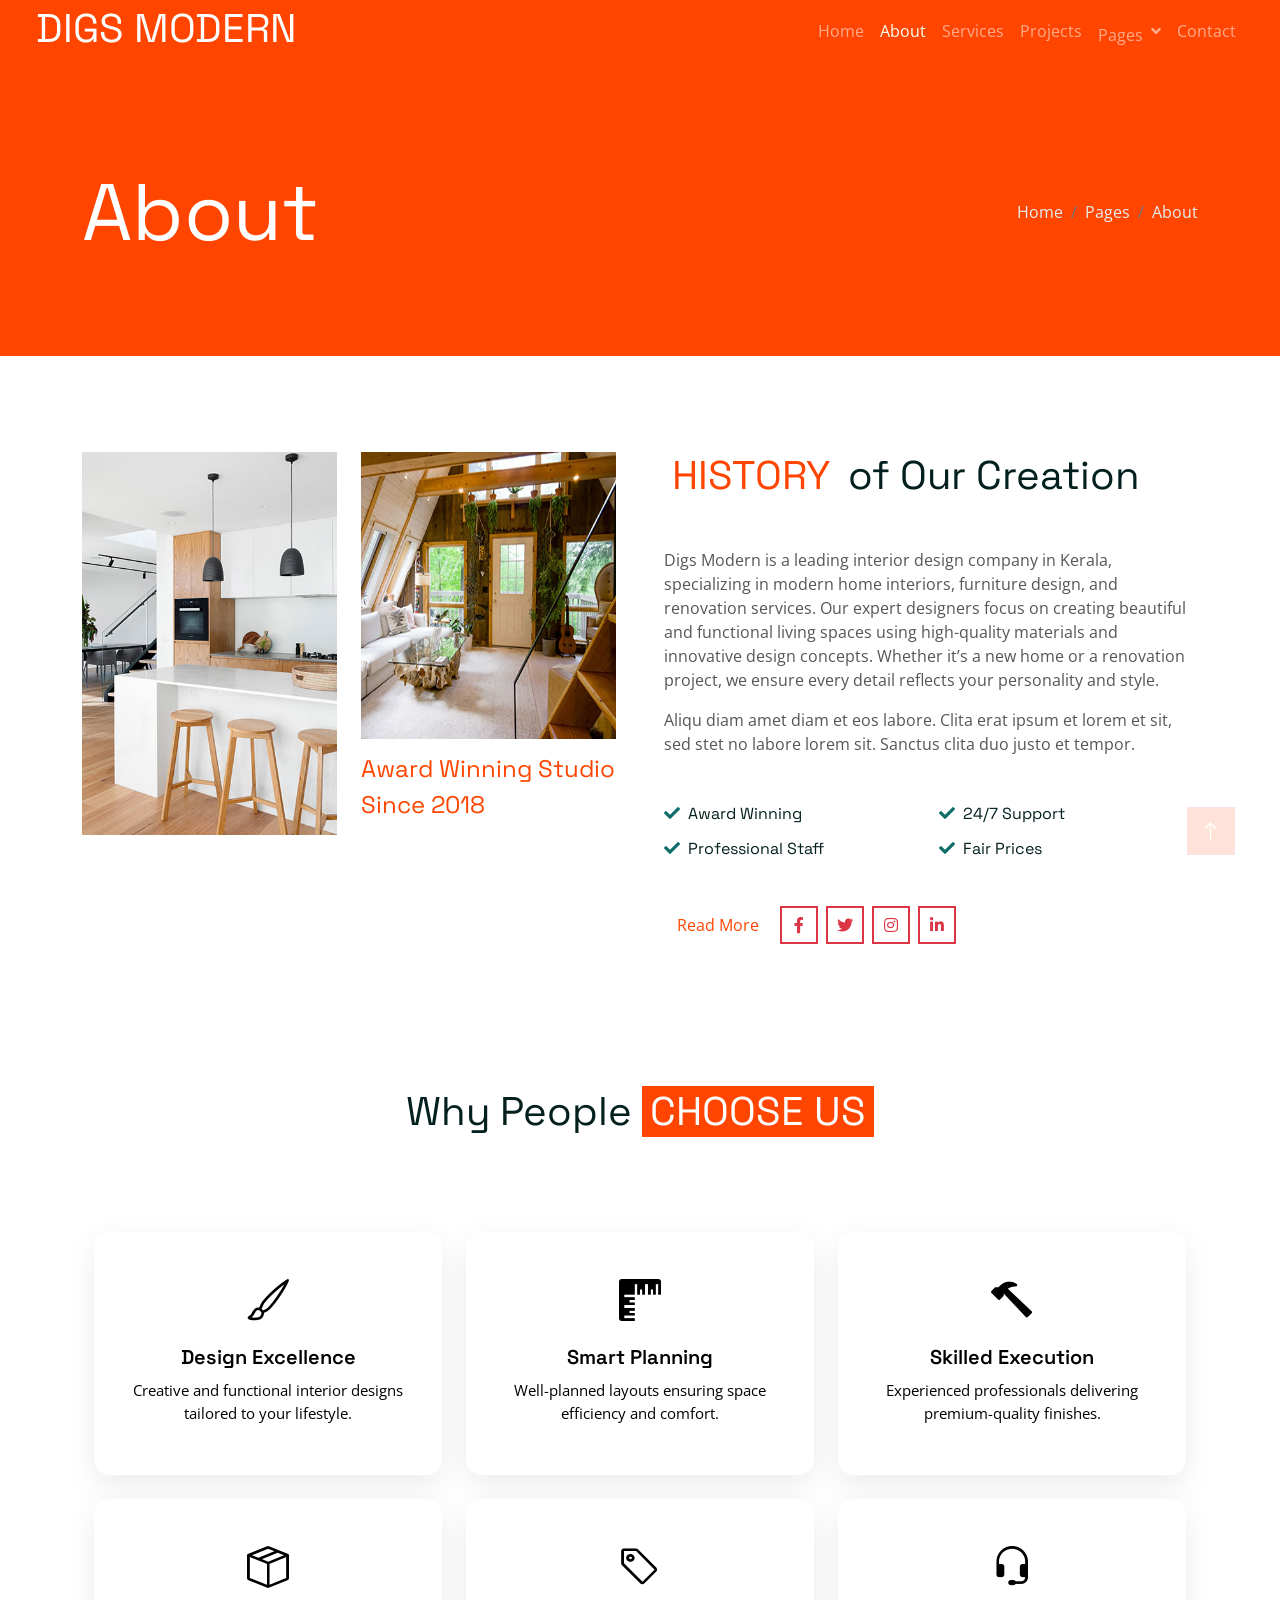
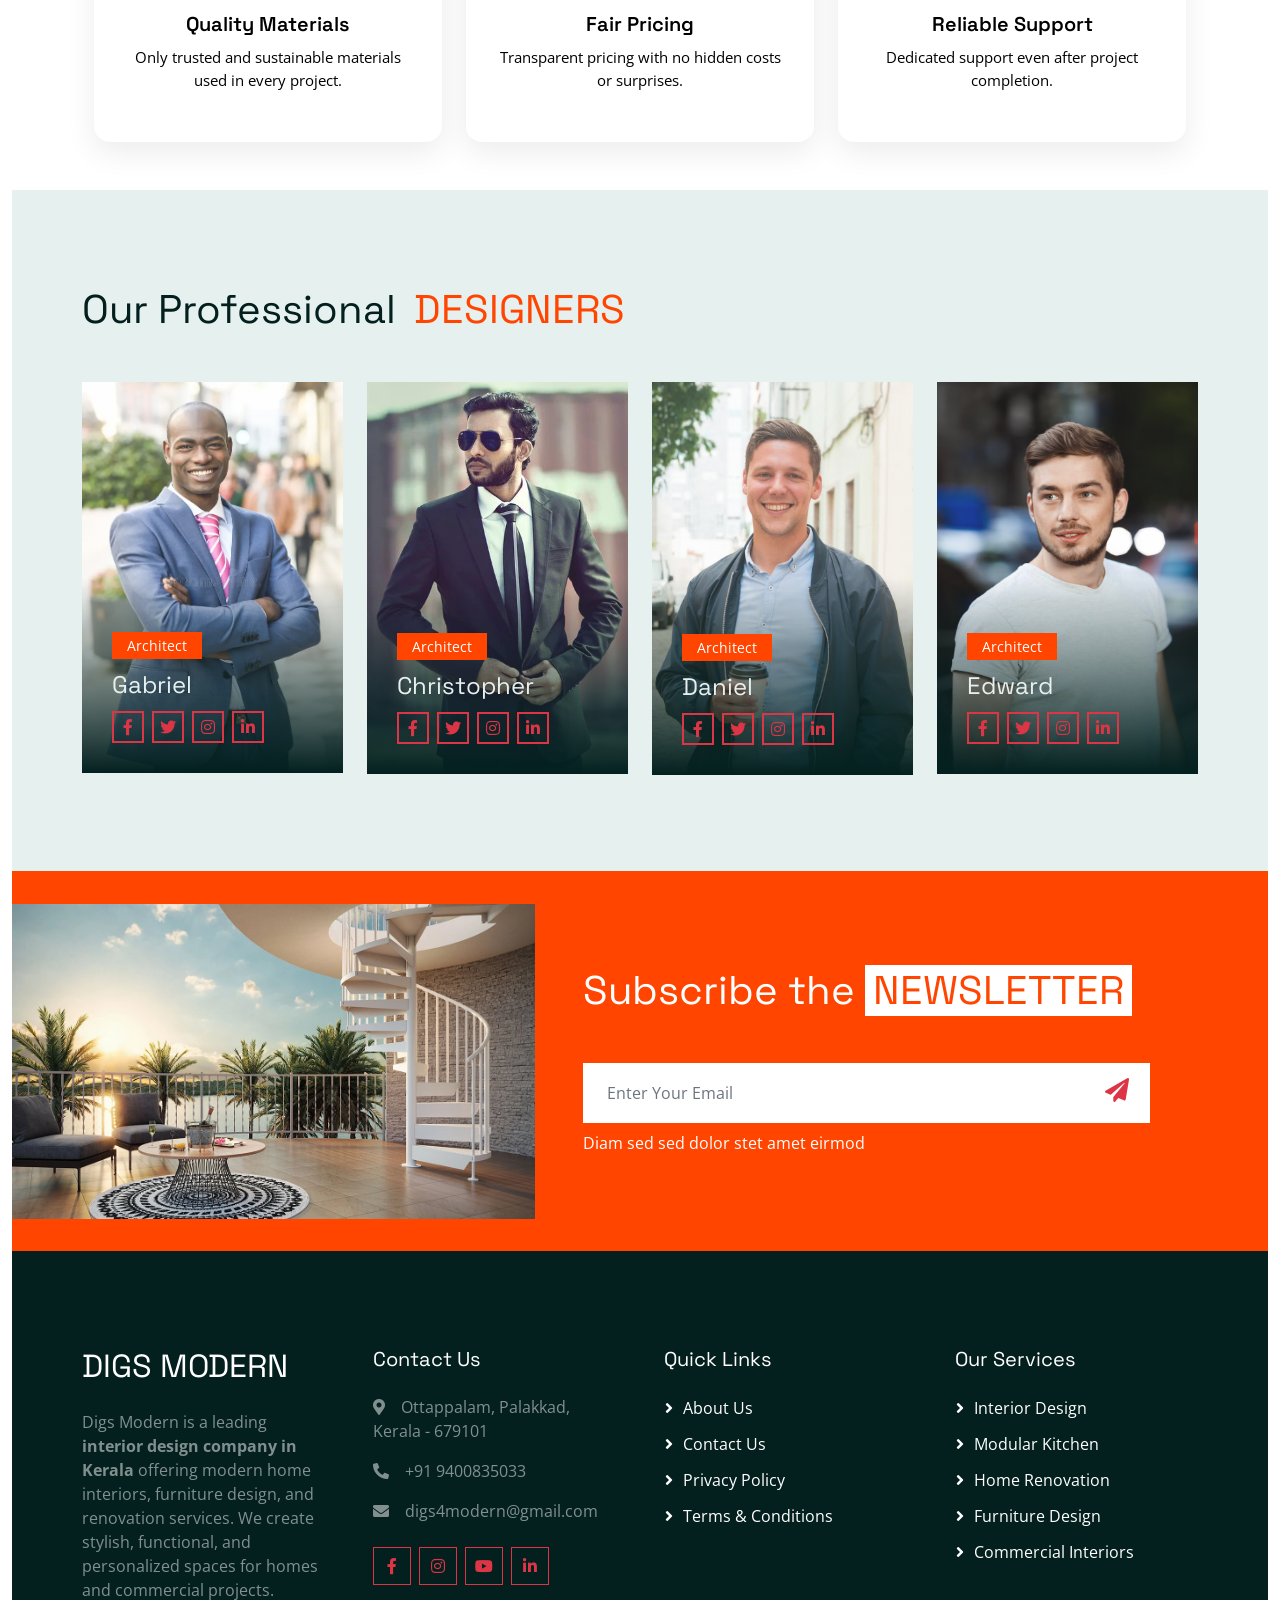
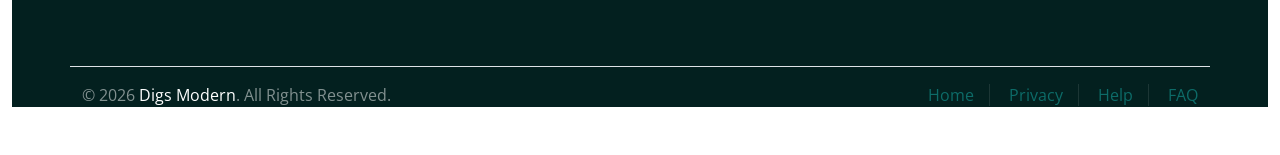
==== about.html @ d6b40aa9 "Update about.html" ====
<!DOCTYPE html>
<html lang="en">

<head>
    <meta charset="utf-8">
    <title>Digs Modern About - Interior Design Website Template Free</title>
    <meta content="width=device-width, initial-scale=1.0" name="viewport">
    <meta content="" name="keywords">
    <meta content="" name="description">
    <link href="img/favicon.ico" rel="icon">

    <link rel="preconnect" href="https://fonts.googleapis.com">
    <link rel="preconnect" href="https://fonts.gstatic.com" crossorigin>
    <link href="https://fonts.googleapis.com/css2?family=Open+Sans&family=Space+Grotesk&display=swap" rel="stylesheet">

    <link href="https://cdnjs.cloudflare.com/ajax/libs/font-awesome/5.10.0/css/all.min.css" rel="stylesheet">
    <link href="https://cdn.jsdelivr.net/npm/bootstrap-icons@1.4.1/font/bootstrap-icons.css" rel="stylesheet">

    <link href="lib/animate/animate.min.css" rel="stylesheet">
    <link href="lib/owlcarousel/assets/owl.carousel.min.css" rel="stylesheet">

   
    <link href="css/bootstrap.min.css" rel="stylesheet">

    
    <link href="css/style.css" rel="stylesheet">
</head>
<style>
    .feature-card {
    background: #ffffff;
    padding: 35px 25px;
    border-radius: 16px;
    box-shadow: 0 10px 30px rgba(0,0,0,0.08);
    transition: all 0.3s ease;
    height: 100%;
}

.feature-card i {
    font-size: 42px;
    color:black;
    margin-bottom: 15px;
    display: inline-block;
}

.feature-card h5 {
    font-weight: 600;
    margin-bottom: 10px;
    color:black;
}

.feature-card p {
    font-size: 15px;
    color:black;
}

.feature-card:hover {
    background:orangered ;
    transform: translateY(-8px);
}

.feature-card:hover i,
.feature-card:hover h5,
.feature-card:hover p {
    color:whitesmoke;
}
.navbar {
  background-color: orangered !important;
  margin: 0;
</style>

<body>
    <div id="spinner"
        class="show bg-white position-fixed translate-middle w-100 vh-100 top-50 start-50 d-flex align-items-center justify-content-center">
        <div class="spinner-grow text-primary" style="width: 3rem; height: 3rem;" role="status">
            <span class="sr-only">Loading...</span>
        </div>
    </div>
     <div class="container-fluid sticky-top">
           <nav class="navbar navbar-expand-lg navbar-dark bg-orange sticky-top p-0">
              <div class="container-fluid px-4">


                <a href="index.html" class="navbar-brand">
                    <h1 style="color:white;">DIGS MODERN</h1>
                </a>
                <button type="button" class="navbar-toggler ms-auto me-0" data-bs-toggle="collapse"
                    data-bs-target="#navbarCollapse">
                    <span class="navbar-toggler-icon"></span>
                </button>
                <div class="collapse navbar-collapse" id="navbarCollapse">
                    <div class="navbar-nav ms-auto">
                        <a href="index.html" class="nav-item nav-link">Home</a>
                        <a href="about.html" class="nav-item nav-link active">About</a>
                        <a href="service.html" class="nav-item nav-link">Services</a>
                        <a href="project.html" class="nav-item nav-link">Projects</a>
                        <div class="nav-item dropdown">
                            <a href="#!" class="nav-link dropdown-toggle" data-bs-toggle="dropdown">Pages</a>
                            <div class="dropdown-menu bg-light mt-2">
                                <a href="feature.html" class="dropdown-item">Features</a>
                                <a href="team.html" class="dropdown-item">Our Team</a>
                                <a href="testimonial.html" class="dropdown-item">Testimonial</a>
                                
                            </div>
                        </div>
                        <a href="contact.html" class="nav-item nav-link">Contact</a>
                    </div>
                </div>
            </nav>
        </div>
    </div>
   
    <div class="container-fluid pb-5  hero-header" style="background-color: orangered; color: white;">
        <div class="container py-5">
            <div class="row g-3 align-items-center">
                <div class="col-lg-6 text-center text-lg-start">
                    <h1 class="display-1 mb-0 animated slideInLeft" style="color: white;">About</h1>
                </div>
                <div class="col-lg-6 animated slideInRight">
                    <nav aria-label="breadcrumb">
                        <ol class="breadcrumb justify-content-center justify-content-lg-end mb-0">
                            <li class="breadcrumb-item"><a class="text-light" href="#!" >Home</a></li>
                            <li class="breadcrumb-item"><a class="text-light" href="#!">Pages</a></li>
                            <li class="breadcrumb-item text-light" aria-current="page">About</li>
                        </ol>
                    </nav>
                </div>
            </div>
        </div>
    </div>
   
    <div class="container-fluid py-5">
        <div class="container py-5">
            <div class="row g-5">
                <div class="col-lg-6">
                    <div class="row">
                        <div class="col-6 wow fadeIn" data-wow-delay="0.1s">
                            <img class="img-fluid" src="img/about-1.jpg" alt="">
                        </div>
                        <div class="col-6 wow fadeIn" data-wow-delay="0.3s">
                            <img class="img-fluid h-75" src="img/about-2.jpg" alt="">
                            <div class="h-25 d-flex align-items-center text-centerpx-4">
                                <h4 class="lh-base mb-0" style="color: orangered;">Award Winning Studio Since 2018</h4>
                            </div>
                        </div>
                    </div>
                </div>
                <div class="col-lg-6 wow fadeIn" data-wow-delay="0.5s">
                    <h1 class="mb-5"><span class="text-uppercase  px-2" style="color:orangered ;">History</span> of Our
                        Creation</h1>
                    <p class="mb-4"><p>Digs Modern is a leading interior design company in Kerala, specializing in modern home interiors,
                        furniture design, and renovation services. Our expert designers focus on creating beautiful and functional living 
                        spaces using high-quality materials and innovative design concepts. Whether it’s a new home or a renovation project, 
                        we ensure every detail reflects your personality and style.</p></p>
                    <p class="mb-5">Aliqu diam amet diam et eos labore. Clita erat ipsum et lorem et sit, sed stet no
                        labore lorem sit. Sanctus clita duo justo et tempor.</p>
                    <div class="row g-3">
                        <div class="col-sm-6">
                            <h6 class="mb-3"><i class="fa fa-check text-primary me-2"></i>Award Winning</h6>
                            <h6 class="mb-0"><i class="fa fa-check text-primary me-2"></i>Professional Staff</h6>
                        </div>
                        <div class="col-sm-6">
                            <h6 class="mb-3"><i class="fa fa-check text-primary me-2"></i>24/7 Support</h6>
                            <h6 class="mb-0"><i class="fa fa-check text-primary me-2"></i>Fair Prices</h6>
                        </div>
                    </div>
                    <div class="d-flex align-items-center mt-5">
                        <a class="btn btn-px-4 me-2" href="#!" style="color: orangered;">Read More</a>
                        <a class="btn btn-outline-danger btn-square border-2 me-2" href="#!"><i
                                class="fab fa-facebook-f"></i></a>
                        <a class="btn btn-outline-danger btn-square border-2 me-2" href="#!"><i
                                class="fab fa-twitter"></i></a>
                        <a class="btn btn-outline-danger  btn-square border-2 me-2" href="#!"><i
                                class="fab fa-instagram"></i></a>
                        <a class="btn btn-outline-danger btn-square border-2" href="#!"><i
                                class="fab fa-linkedin-in"></i></a>
                    </div>
                </div>
            </div>
        </div>
    </div>

     <div class="container-fluid py-5">
        <div class="container">
            <div class="text-center wow fadeIn" data-wow-delay="0.1s">
                <h1 class="mb-5">Why People <span class="text-uppercase px-2" style="background-color: orangered; color: white;">Choose Us</span>
                </h1>
           <div class="container py-5">
  <div class="row g-4 text-center">

    <div class="col-md-4">
      <div class="feature-card">
        <i class="bi bi-brush"></i>
        <h5>Design Excellence</h5>
        <p>Creative and functional interior designs tailored to your lifestyle.</p>
      </div>
    </div>

    <div class="col-md-4">
      <div class="feature-card">
        <i class="bi bi-rulers"></i>
        <h5>Smart Planning</h5>
        <p>Well-planned layouts ensuring space efficiency and comfort.</p>
      </div>
    </div>

    <div class="col-md-4">
      <div class="feature-card">
        <i class="bi bi-hammer"></i>
        <h5>Skilled Execution</h5>
        <p>Experienced professionals delivering premium-quality finishes.</p>
      </div>
    </div>

    <div class="col-md-4">
      <div class="feature-card">
        <i class="bi bi-box-seam"></i>
        <h5>Quality Materials</h5>
        <p>Only trusted and sustainable materials used in every project.</p>
      </div>
    </div>

    <div class="col-md-4">
      <div class="feature-card">
        <i class="bi bi-tag"></i>
        <h5>Fair Pricing</h5>
        <p>Transparent pricing with no hidden costs or surprises.</p>
      </div>
    </div>

    <div class="col-md-4">
      <div class="feature-card">
        <i class="bi bi-headset"></i>
        <h5>Reliable Support</h5>
        <p>Dedicated support even after project completion.</p>
      </div>
    </div>

  </div>
</div>

            </div>
        </div>
    <div class="container-fluid bg-light py-5">
        <div class="container py-5">
           <h1 class="mb-5">Our Professional <span class="text-uppercase   px-2"style="color: orangered;">Designers</span>
            </h1>
            <div class="row g-4">
                <div class="col-md-6 col-lg-3 wow fadeIn" data-wow-delay="0.1s">
                    <div class="team-item position-relative overflow-hidden">
                        <img class="img-fluid w-100" src="paw2.webp" alt="">
                        <div class="team-overlay">
                            <small class="mb-2">Architect</small>
                            <h4 class="lh-base text-light">Gabriel</h4>
                            <div class="d-flex justify-content-center">
                                <a class="btn btn-outline-danger btn-sm-square border-2 me-2" href="#!">
                                    <i class="fab fa-facebook-f"></i>
                                </a>
                                <a class="btn btn-outline-danger btn-sm-square border-2 me-2" href="#!">
                                    <i class="fab fa-twitter"></i>
                                </a>
                                <a class="btn btn-outline-danger btn-sm-square border-2 me-2" href="#!">
                                    <i class="fab fa-instagram"></i>
                                </a>
                                <a class="btn btn-outline-danger btn-sm-square border-2 me-2" href="#!">
                                    <i class="fab fa-linkedin-in"></i>
                                </a>
                            </div>
                        </div>
                    </div>
                </div>
                <div class="col-md-6 col-lg-3 wow fadeIn" data-wow-delay="0.3s">
                    <div class="team-item position-relative overflow-hidden">
                        <img class="img-fluid w-100" src="paw3.jpg" alt="">
                        <div class="team-overlay">
                            <small class="mb-2">Architect</small>
                            <h4 class="lh-base text-light">Christopher</h4>
                            <div class="d-flex justify-content-center">
                                <a class="btn btn-outline-danger btn-sm-square border-2 me-2" href="#!">
                                    <i class="fab fa-facebook-f"></i>
                                </a>
                                <a class="btn btn-outline-danger btn-sm-square border-2 me-2" href="#!">
                                    <i class="fab fa-twitter"></i>
                                </a>
                                <a class="btn btn-outline-danger btn-sm-square border-2 me-2" href="#!">
                                    <i class="fab fa-instagram"></i>
                                </a>
                                <a class="btn btn-outline-danger btn-sm-square border-2 me-2" href="#!">
                                    <i class="fab fa-linkedin-in"></i>
                                </a>
                            </div>
                        </div>
                    </div>
                </div>
                <div class="col-md-6 col-lg-3 wow fadeIn" data-wow-delay="0.5s">
                    <div class="team-item position-relative overflow-hidden">
                        <img class="img-fluid w-100" src="paw5" alt="">
                        <div class="team-overlay">
                            <small class="mb-2">Architect</small>
                            <h4 class="lh-base text-light">Daniel</h4>
                            <div class="d-flex justify-content-center">
                                <a class="btn btn-outline-danger btn-sm-square border-2 me-2" href="#!">
                                    <i class="fab fa-facebook-f"></i>
                                </a>
                                <a class="btn btn-outline-danger btn-sm-square border-2 me-2" href="#!">
                                    <i class="fab fa-twitter"></i>
                                </a>
                                <a class="btn btn-outline-danger btn-sm-square border-2 me-2" href="#!">
                                    <i class="fab fa-instagram"></i>
                                </a>
                                <a class="btn btn-outline-danger btn-sm-square border-2 me-2" href="#!">
                                    <i class="fab fa-linkedin-in"></i>
                                </a>
                            </div>
                        </div>
                    </div>
                </div>
                <div class="col-md-6 col-lg-3 wow fadeIn" data-wow-delay="0.7s">
                    <div class="team-item position-relative overflow-hidden">
                        <img class="img-fluid w-100" src="paw6.avif" alt="">
                        <div class="team-overlay">
                            <small class="mb-2">Architect</small>
                            <h4 class="lh-base text-light">Edward</h4>
                            <div class="d-flex justify-content-center">
                                <a class="btn btn-outline-danger btn-sm-square border-2 me-2" href="#!">
                                    <i class="fab fa-facebook-f"></i>
                                </a>
                                <a class="btn btn-outline-danger btn-sm-square border-2 me-2" href="#!">
                                    <i class="fab fa-twitter"></i>
                                </a>
                                <a class="btn btn-outline-danger btn-sm-square border-2 me-2" href="#!">
                                    <i class="fab fa-instagram"></i>
                                </a>
                                <a class="btn btn-outline-danger btn-sm-square border-2 me-2" href="#!">
                                    <i class="fab fa-linkedin-in"></i>
                                </a>
                            </div>
                        </div>
                    </div>
                </div>
            </div>
        </div>
    </div>
    


    
    
   


   
    <div class="container-fluid  newsletter p-0"style="background-color:orangered; color: WHITE;">
        <div class="container p-0">
            <div class="row g-0 align-items-center">
                <div class="col-md-5 ps-lg-0 text-start wow fadeIn" data-wow-delay="0.2s">
                    <img class="img-fluid w-100" src="mkl.webp" alt="">
                </div>
                <div class="col-md-7 py-5 newsletter-text wow fadeIn" data-wow-delay="0.5s">
                    <div class="p-5">
                        <h1 class="mb-5"style="color:white;">Subscribe the <span
                                class="text-uppercase  px-2 bg-white" style="color:orangered;" >Newsletter</span></h1>
                        <div class="position-relative w-100 mb-2">
                            <input class="form-control border-0 w-100 ps-4 pe-5" type="text"
                                placeholder="Enter Your Email" style="height: 60px;">
                            <button type="button" class="btn shadow-none position-absolute top-0 end-0 mt-2 me-2"><i
                                    class="fa fa-paper-plane text-danger fs-4"></i></button>
                        </div>
                        <p class="mb-0">Diam sed sed dolor stet amet eirmod</p>
                    </div>
                </div>
            </div>
        </div>
    </div>
    


   
   <div class="container-fluid bg-dark text-white-50 footer pt-5">
    <div class="container py-5">
        <div class="row g-5">

            <!-- ABOUT -->
            <div class="col-md-6 col-lg-3">
                <a href="index.html" class="d-inline-block mb-3">
                    <h2 class="text-white">DIGS MODERN</h2>
                </a>
                <p>
                    Digs Modern is a leading <strong>interior design company in Kerala</strong> offering modern home interiors, 
                    furniture design, and renovation services. We create stylish, functional, and personalized spaces 
                    for homes and commercial projects.
                </p>
            </div>

            <!-- CONTACT -->
            <div class="col-md-6 col-lg-3">
                <h5 class="text-white mb-4">Contact Us</h5>
                <p><i class="fa fa-map-marker-alt me-3"></i>Ottappalam, Palakkad, Kerala - 679101</p>
                <p><i class="fa fa-phone-alt me-3"></i>+91 9400835033</p>
                <p><i class="fa fa-envelope me-3"></i>digs4modern@gmail.com</p>

                <div class="d-flex pt-2">
                    <a class="btn btn-outline-danger btn-square me-2" href="#"><i class="fab fa-facebook-f"></i></a>
                    <a class="btn btn-outline-danger btn-square me-2" href="#"><i class="fab fa-instagram"></i></a>
                    <a class="btn btn-outline-danger btn-square me-2" href="#"><i class="fab fa-youtube"></i></a>
                    <a class="btn btn-outline-danger btn-square me-2" href="#"><i class="fab fa-linkedin-in"></i></a>
                </div>
            </div>

            <!-- QUICK LINKS -->
            <div class="col-md-6 col-lg-3">
                <h5 class="text-white mb-4">Quick Links</h5>
                <a class="btn btn-link" href="about.html">About Us</a>
                <a class="btn btn-link" href="contact.html">Contact Us</a>
                <a class="btn btn-link" href="#">Privacy Policy</a>
                <a class="btn btn-link" href="#">Terms & Conditions</a>
            </div>

            <!-- SERVICES -->
            <div class="col-md-6 col-lg-3">
                <h5 class="text-white mb-4">Our Services</h5>
                <a class="btn btn-link" href="#">Interior Design</a>
                <a class="btn btn-link" href="#">Modular Kitchen</a>
                <a class="btn btn-link" href="#">Home Renovation</a>
                <a class="btn btn-link" href="#">Furniture Design</a>
                <a class="btn btn-link" href="#">Commercial Interiors</a>
            </div>

        </div>
    </div>

    <!-- COPYRIGHT -->
    <div class="container">
        <div class="row pt-3 border-top">

            <div class="col-md-6 text-center text-md-start">
                <p class="mb-0">
                    &copy; 2026 <a href="index.html" class="text-white">Digs Modern</a>. 
                    All Rights Reserved.
                </p>
            </div>

            <div class="col-md-6 text-center text-md-end">
                <div class="footer-menu">
                    <a href="index.html">Home</a>
                    <a href="#">Privacy</a>
                    <a href="#">Help</a>
                    <a href="#">FAQ</a>
                </div>
            </div>

        </div>
    </div>
</div>
   


    
    <a href="#!" id="arrow1" class="btn btn-lg btn-danger btn-lg-square back-to-top"><i class="bi bi-arrow-up"></i></a>


   
    <script src="https://ajax.googleapis.com/ajax/libs/jquery/3.6.1/jquery.min.js"></script>
    <script src="https://cdn.jsdelivr.net/npm/bootstrap@5.0.0/dist/js/bootstrap.bundle.min.js"></script>
    <script src="lib/wow/wow.min.js"></script>
    <script src="lib/easing/easing.min.js"></script>
    <script src="lib/waypoints/waypoints.min.js"></script>
    <script src="lib/owlcarousel/owl.carousel.min.js"></script>

    
    <script src="js/main.js"></script>
</body>

</html>
---- css/style.css ----
/********** Template CSS **********/
/*body{
    background:
        linear-gradient(rgba(255,255,255,0.85), rgba(255,255,255,0.85)),
        url("img/hero bgm.jpg");
    background-size: cover;
    background-position: center;
    background-repeat: no-repeat;
    background-attachment: fixed;
}*/
/*** Spinner ***/
#spinner {
    opacity: 0;
    visibility: hidden;
    transition: opacity .5s ease-out, visibility 0s linear .5s;
    z-index: 99999;
}

#spinner.show {
    transition: opacity .5s ease-out, visibility 0s linear 0s;
    visibility: visible;
    opacity: 1;
}

.back-to-top {
    position: fixed;
    display: none;
    right: 45px;
    bottom: 45px;
    z-index: 99;
}

/*** Button ***/
.btn {
    transition: .5s;
}

.btn-square {
    width: 38px;
    height: 38px;
}

.btn-sm-square {
    width: 32px;
    height: 32px;
}

.btn-lg-square {
    width: 48px;
    height: 48px;
}

.btn-square,
.btn-sm-square,
.btn-lg-square {
    padding: 0;
    display: flex;
    align-items: center;
    justify-content: center;
    font-weight: normal;
}


/*** Navbar ***/
.sticky-top {
    top: -150px;
    transition: .5s;
    
   
}
/******** NAVBAR ********/
.navbar {
    background-color: orangered !important;
}

/* Nav link hover & active */
.navbar .navbar-nav .nav-link:hover,
.navbar .navbar-nav .nav-link.active {
    color: honeydew;
}

/* Dropdown arrow */
.navbar .dropdown-toggle::after {
    border: none;
    content: "\f107";
    font-family: "Font Awesome 5 Free";
    font-weight: 900;
    margin-left: 8px;
}

/* Dropdown item hover */
.dropdown-menu .dropdown-item:hover,
.dropdown-menu .dropdown-item.active {
    color: white;
    background-color: dimgray;
}

/* ================= MOBILE VIEW ================= */
/* MOBILE DROPDOWN FIX */
@media (max-width: 991.98px) {

    .navbar .dropdown-menu {
        position: static !important;
        width: 100%;
        margin: 0;
        border: none;
        box-shadow: none;
        background-color: #ff5a1f;
    }

    .navbar .dropdown-item {
        color: #fff;
        padding: 10px 20px;
    }

    .navbar .dropdown-item:hover {
        background-color: dimgray;
        color: #fff;
    }
}


/* ================= DESKTOP VIEW ================= */
@media (min-width: 992px) {

    .navbar .nav-item {
        position: relative;
    }


    .navbar .dropdown-menu {
        display: block;
        opacity: 0;
        visibility: hidden;
        top: 120%;
        border: none;
        transition: 0.3s ease;
    }

    .navbar .nav-item:hover .dropdown-menu {
        opacity: 1;
        visibility: visible;
        top: 100%;
    }
}

/*** Hero Header ***/
.hero-header {
    margin-top: -100px;
    padding-top: 150px;
    background-image: url(img/hero bgm.jpg);
    
}

/*.hero-header .breadcrumb-item+.breadcrumb-item::before {
    color: var(--light);
}
*/
.header-carousel {
    position: relative;
    padding: 45px 90px 45px 0;
}

.header-carousel::before {
    position: absolute;
    content: "";
    top: 0;
    right: 0;
    width: calc(50% + 45px);
    height: 100%;
    background: orangered;
    z-index: -1;
}

.header-carousel .owl-dots {
    position: absolute;
    top: 50%;
    right: 38px;
    transform: translateY(-50%);
    display: flex;
    flex-direction: column;
    align-items: center;
    justify-content: center;
}

.header-carousel .owl-dot {
    position: relative;
    display: inline-block;
    margin: 5px 0;
    width: 15px;
    height: 15px;
    border: 2px solid var(--bs-white);
    transition: .5s;
}

.header-carousel .owl-dot.active {
    height: 30px;
    background: var(--bs-white);
}


/*** About ***/
.about-img {
    position: relative;
    overflow: hidden;
}

.about-img::after {
    position: absolute;
    content: "";
    width: 100%;
    height: 100%;
    top: 0;
    left: 0;
    background-size: contain;
}


/*** Project ***/
.project-item img {
    transition: .5s;
}
  
.project-item:hover img {
    transform: scale(1.2);
}
  
.project-overlay {
    position: absolute;
    top: 0;
    left: 0;
    right: 0;
    bottom: 0;
    display: flex;
    flex-direction: column;
    justify-content: center;
    align-items: center;
    background: rgba(0,0,0,0.4);
}


/*** Service ***/
.service-item {
    position: relative;
    padding: 30px 25px;
    transition: .5s;
}

/*.service-item.bg-primary:hover {
   !important;
}*/

.service-item.bg-primary p {
    color: var(--bs-light);
    transition: .5s;
}

.service-item.bg-primary:hover p {
    color: white;
}

/*.service-item.bg-light:hover {
   ; !important;
}*/

.service-item.bg-light p {
    color: var(--bs-secondary);
    transition: .5s;
}



.service-item.bg-light:hover p {
    color: var(--bs-light);
}


.service-item .service-img h3 {
    position: absolute;
    top: 0;
    left: 0;
    padding: 0 12px 7px 0;
}

.service-item.bg-primary .service-img h3 {
  
    color: var(--bs-white);
    transition: .5s;
}

.service-item.bg-primary:hover .service-img h3 {
    background: var(--bs-light);
    color: var(--bs-dark);
}

.service-item.bg-light .service-img h3 {
    background: var(--bs-light);
    color: var(--bs-dark);
    transition: .5s;
}

.service-item.bg-light:hover .service-img h3 {
     background-color ;
    color: var(--bs-white);
}


/*** Our Team ***/
.team-item img {
    transition: .5s;
}
  
.team-item:hover img {
    transform: scale(1.2);
}
  
.team-overlay {
    position: absolute;
    padding: 30px;
    width: 100%;
    height: 100%;
    top: 0;
    left: 0;
    display: flex;
    flex-direction: column;
    align-items: flex-start;
    justify-content: flex-end;
    background: linear-gradient(rgba(255, 255, 255, .1) 50%, var(--bs-dark));
    z-index: 1;
}

.team-overlay small {
    display: inline-block;
    padding: 3px 15px;
    color: var(--bs-white);
   background-color: orangered;
}


/*** Testimonial ***/
.testimonial-img {
    position: relative;
    padding: 45px 0 45px 90px;
}

.testimonial-img::before {
    position: absolute;
    content: "";
    top: 0;
    left: 0;
    width: calc(50% + 45px);
    height: 100%;
   background-color: orangered;
    z-index: -1;
}

.testimonial-text h5 {
    position: relative;
    padding-left: 45px;
}

.testimonial-text h5::before {
    position: absolute;
    content: "";
    top: 50%;
    left: 0;
    transform: translateY(-50%);
    width: 40px;
    height: 2px;
    background: var(--bs-primary);
}

.testimonial-carousel .owl-dots {
    position: absolute;
    height: 17px;
    bottom: 0;
    right: 0;
    left: auto;
}

.testimonial-carousel .owl-dot {
    position: relative;
    display: inline-block;
    margin-left: 10px;
    width: 15px;
    height: 15px;
    background: var(--bs-white);
    border: 2px solid var(--bs-primary);
    transition: .5s;
}

.testimonial-carousel .owl-dot.active {
    width: 30px;
    background-color: orangered;: 
}

@media (max-width: 768px) {
    .testimonial-carousel .owl-dots {
        left: 0;
        right: auto;
    }

    .testimonial-carousel .owl-dot {
        margin-right: 10px;
        margin-left: 0;
    }
}


/*** Newsletter ***/
.newsletter {
    background: bottom right no-repeat;
    background-size: cover;
    background-color: orangered;
    color: wh;
}

@media (min-width: 992px) {
    .newsletter .container {
        max-width: 100% !important;
    }

    .newsletter .newsletter-text  {
        padding-right: calc(((100% - 960px) / 2) + .75rem);
    }
}

@media (min-width: 1200px) {
    .newsletter .newsletter-text  {
        padding-right: calc(((100% - 1140px) / 2) + .75rem);
    }
}

@media (min-width: 1400px) {
    .newsletter .newsletter-text  {
        padding-right: calc(((100% - 1320px) / 2) + .75rem);
    }
}


/*** Footer ***/
.footer .btn.btn-link {
    display: block;
    margin-bottom: 10px;
    padding: 0;
    text-align: left;
    background-color:;
    font-weight: normal;
    color: white;
    transition: .3s;

}

.footer .btn.btn-link:hover {
    color:honeydew;
    letter-spacing: 1px;
    box-shadow: none;
}

.footer .btn.btn-link::before {
    position: relative;
    content: "\f105";
    font-family: "Font Awesome 5 Free";
    font-weight: 900;
    margin-right: 10px;
}

.footer .copyright {
    padding: 25px 0;
    font-size: 14px;
    border-top: 1px solid rgba(256, 256, 256, .1);
}

.footer .copyright a {
    color: rgba(255,255,255,.5);
}

.footer .copyright a:hover {
    color: var(--bs-white);
}

.footer .footer-menu a {
    margin-right: 15px;
    padding-right: 15px;
    border-right: 1px solid rgba(255, 255, 255, .1);
}

.footer .footer-menu a:last-child {
    margin-right: 0;
    padding-right: 0;
    border-right: none;
}
#arrow1{
    background-color: orangered;
}
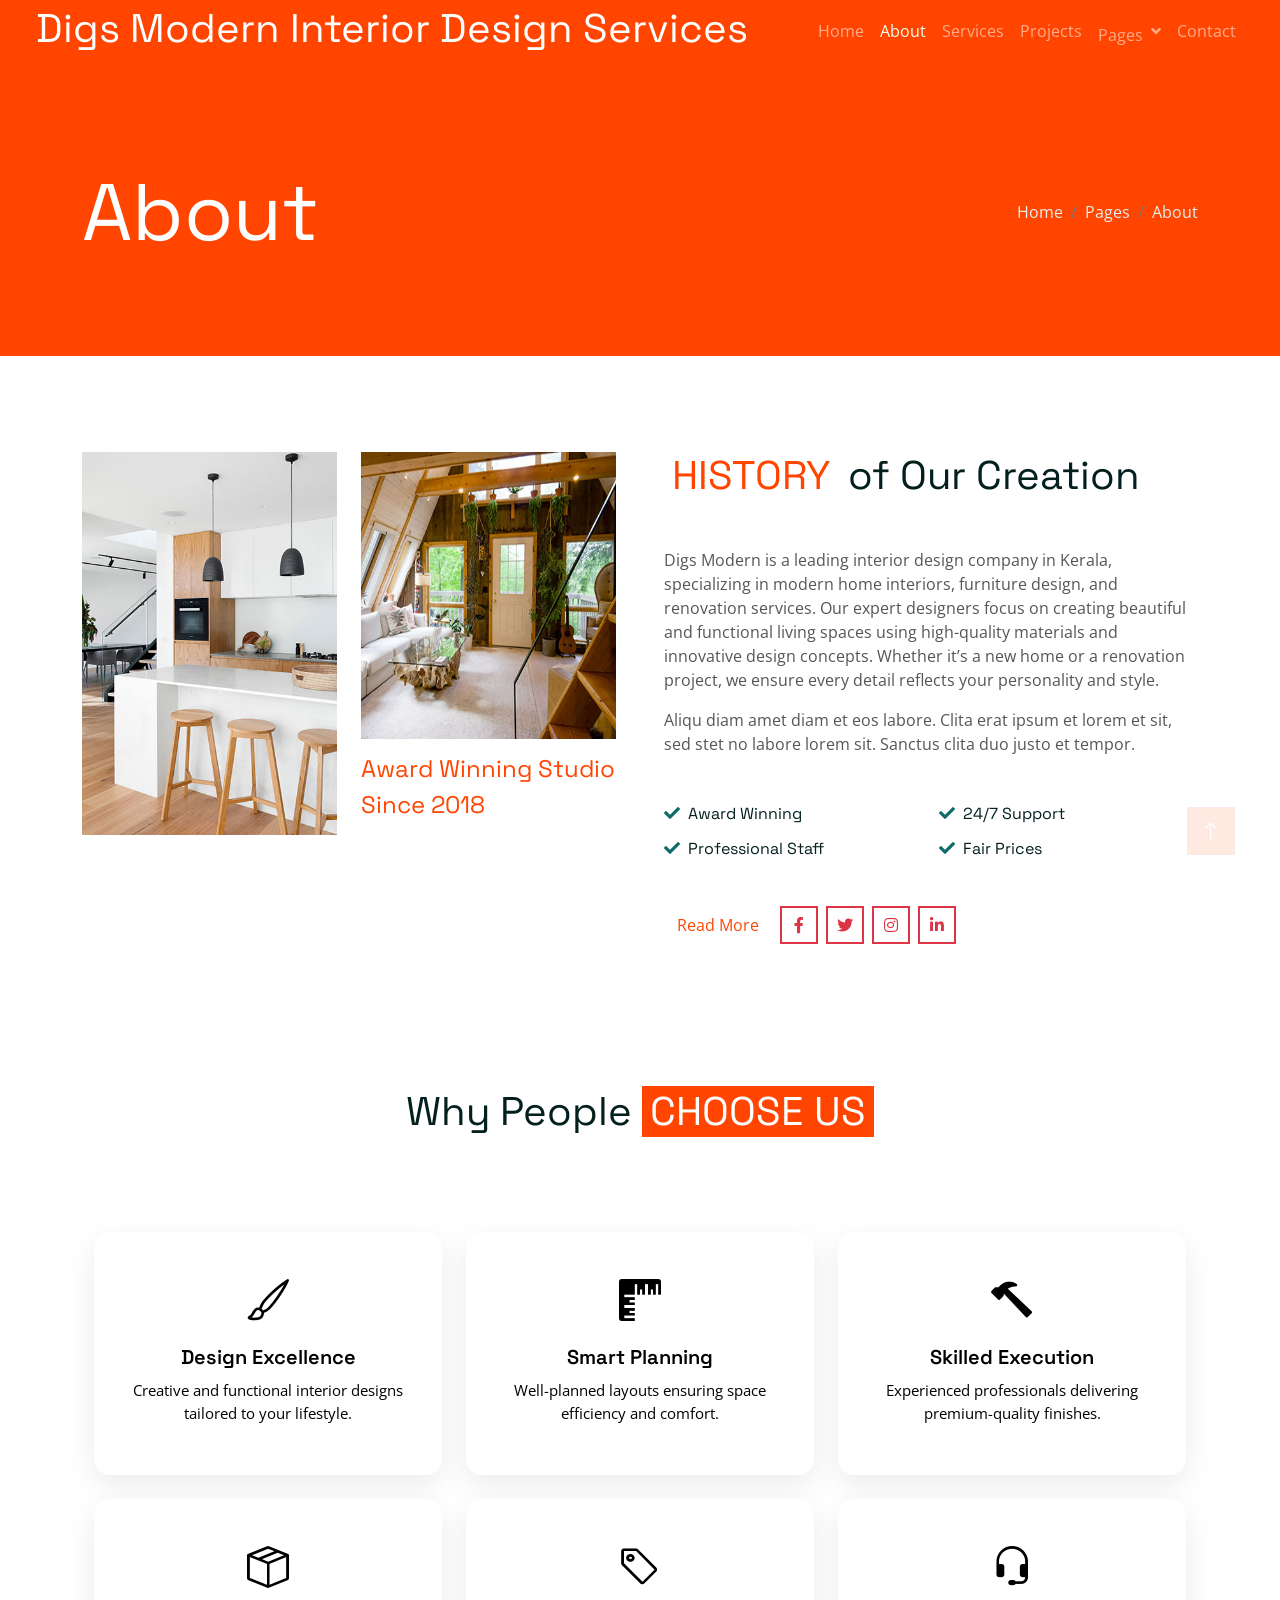
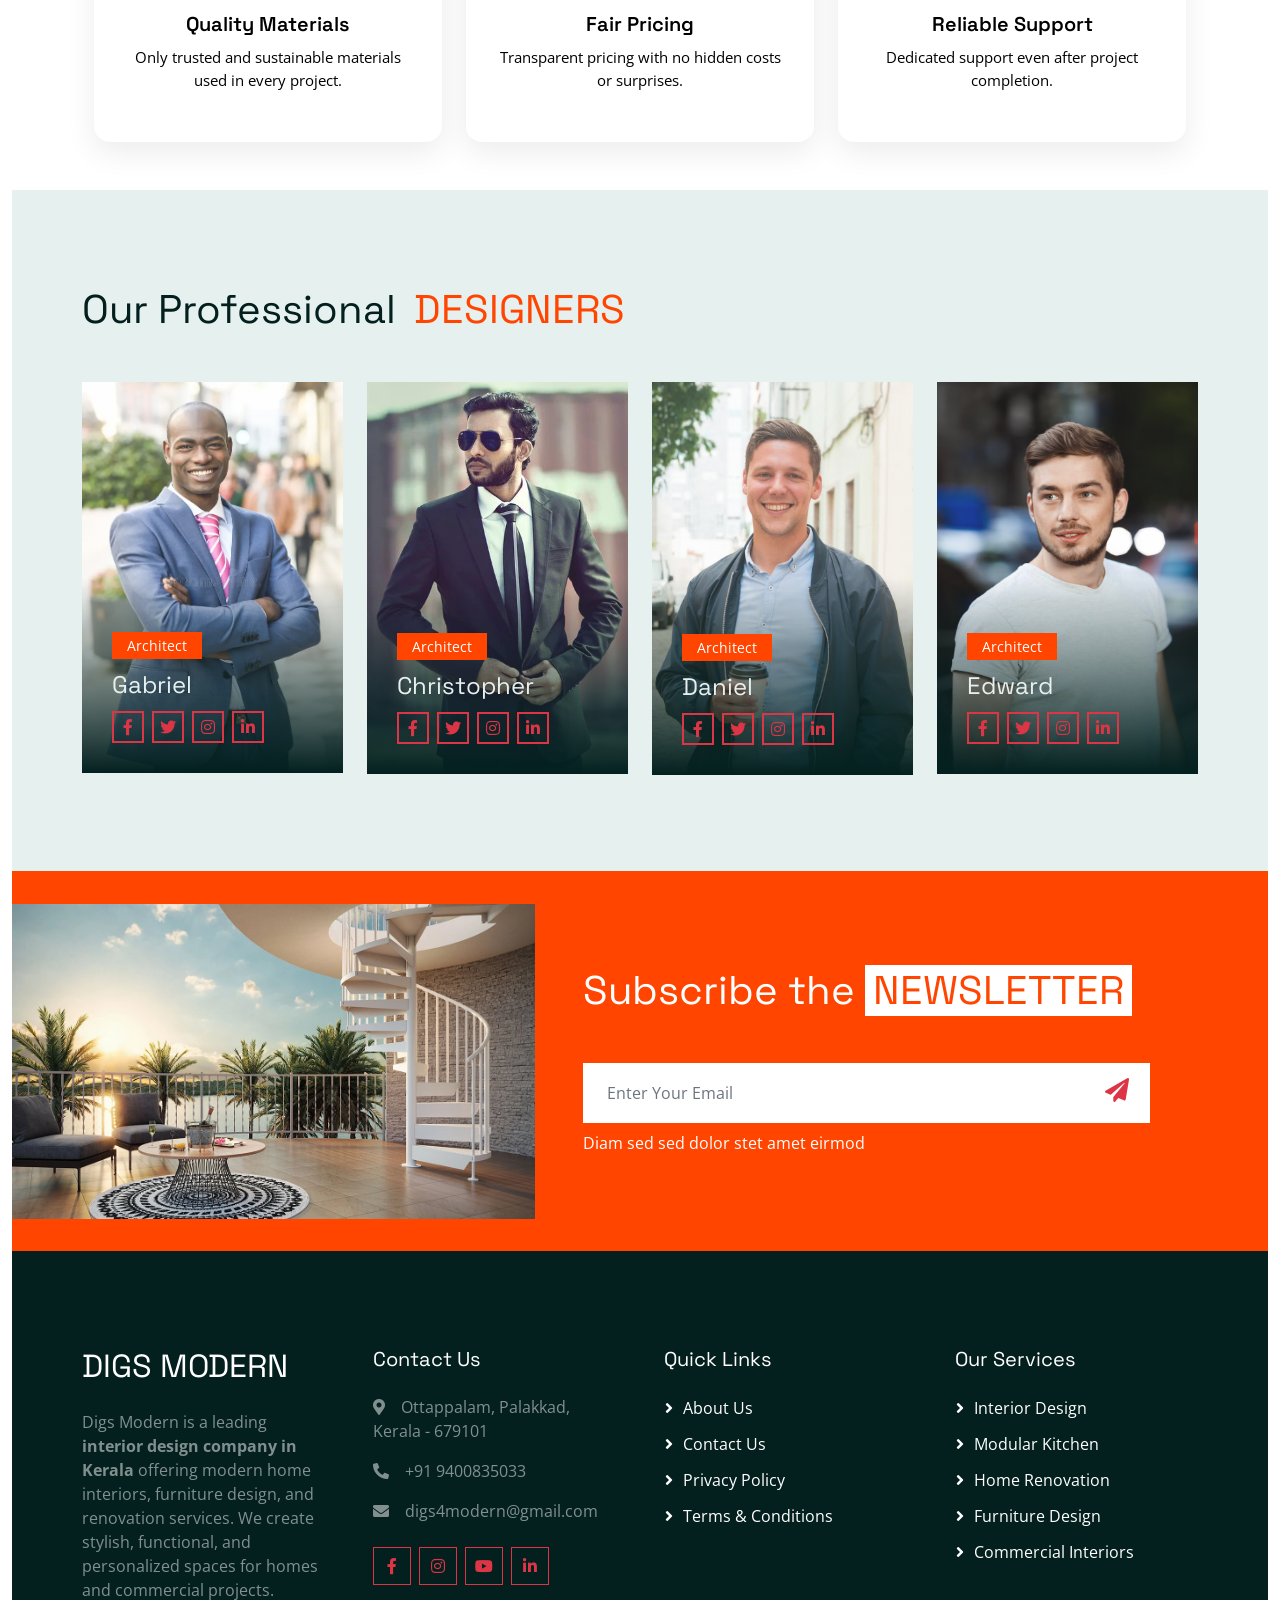
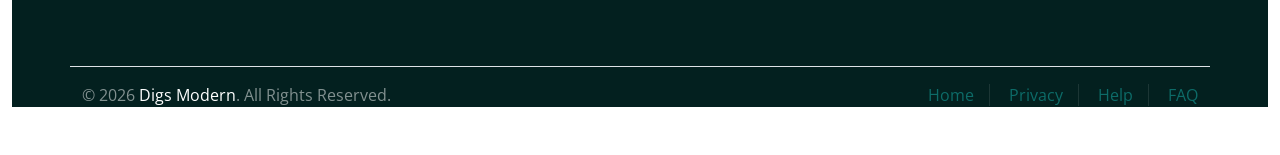
==== commit 741586dd: "Update about.html" ====
--- a/about.html
+++ b/about.html
@@ -81,7 +81,7 @@
 
 
                 <a href="index.html" class="navbar-brand">
-                    <h1 style="color:white;">DIGS MODERN</h1>
+                    <h1 style="color:white;">Digs Modern Interior Design Services</h1>
                 </a>
                 <button type="button" class="navbar-toggler ms-auto me-0" data-bs-toggle="collapse"
                     data-bs-target="#navbarCollapse">
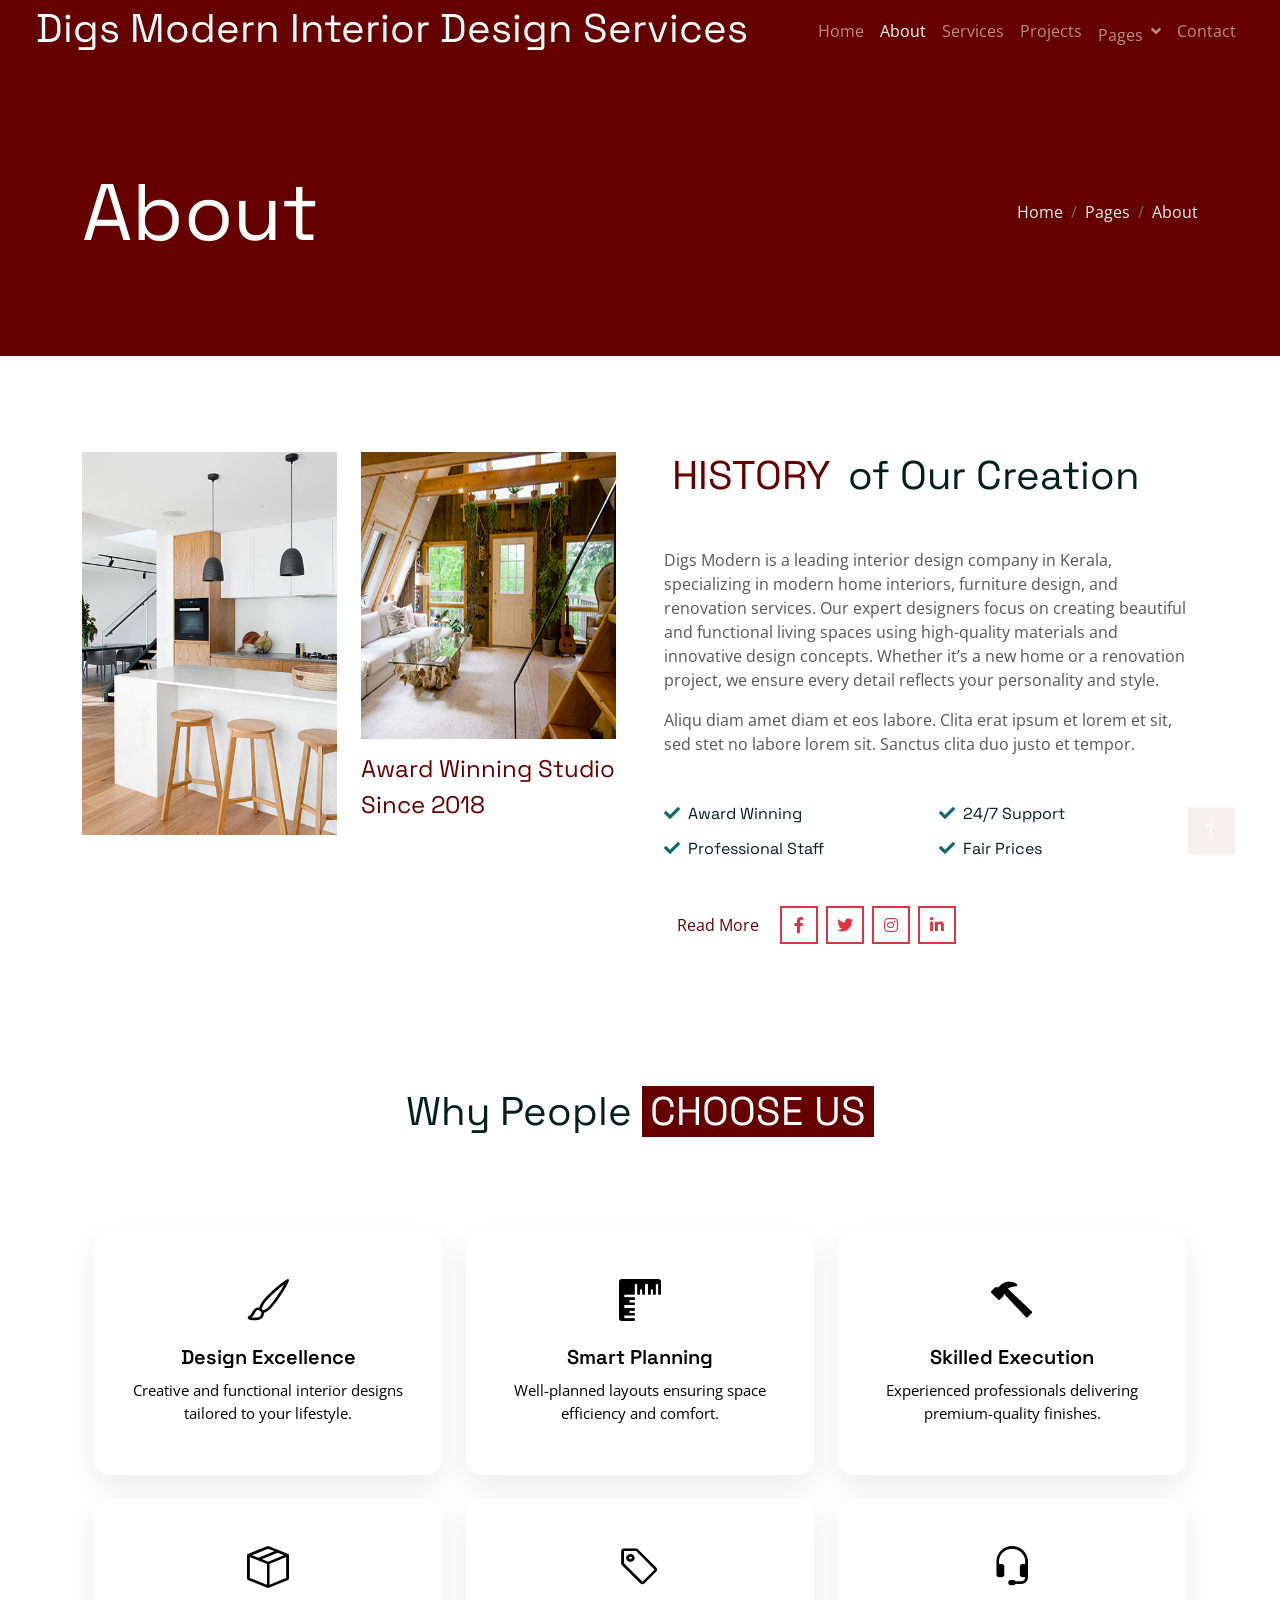
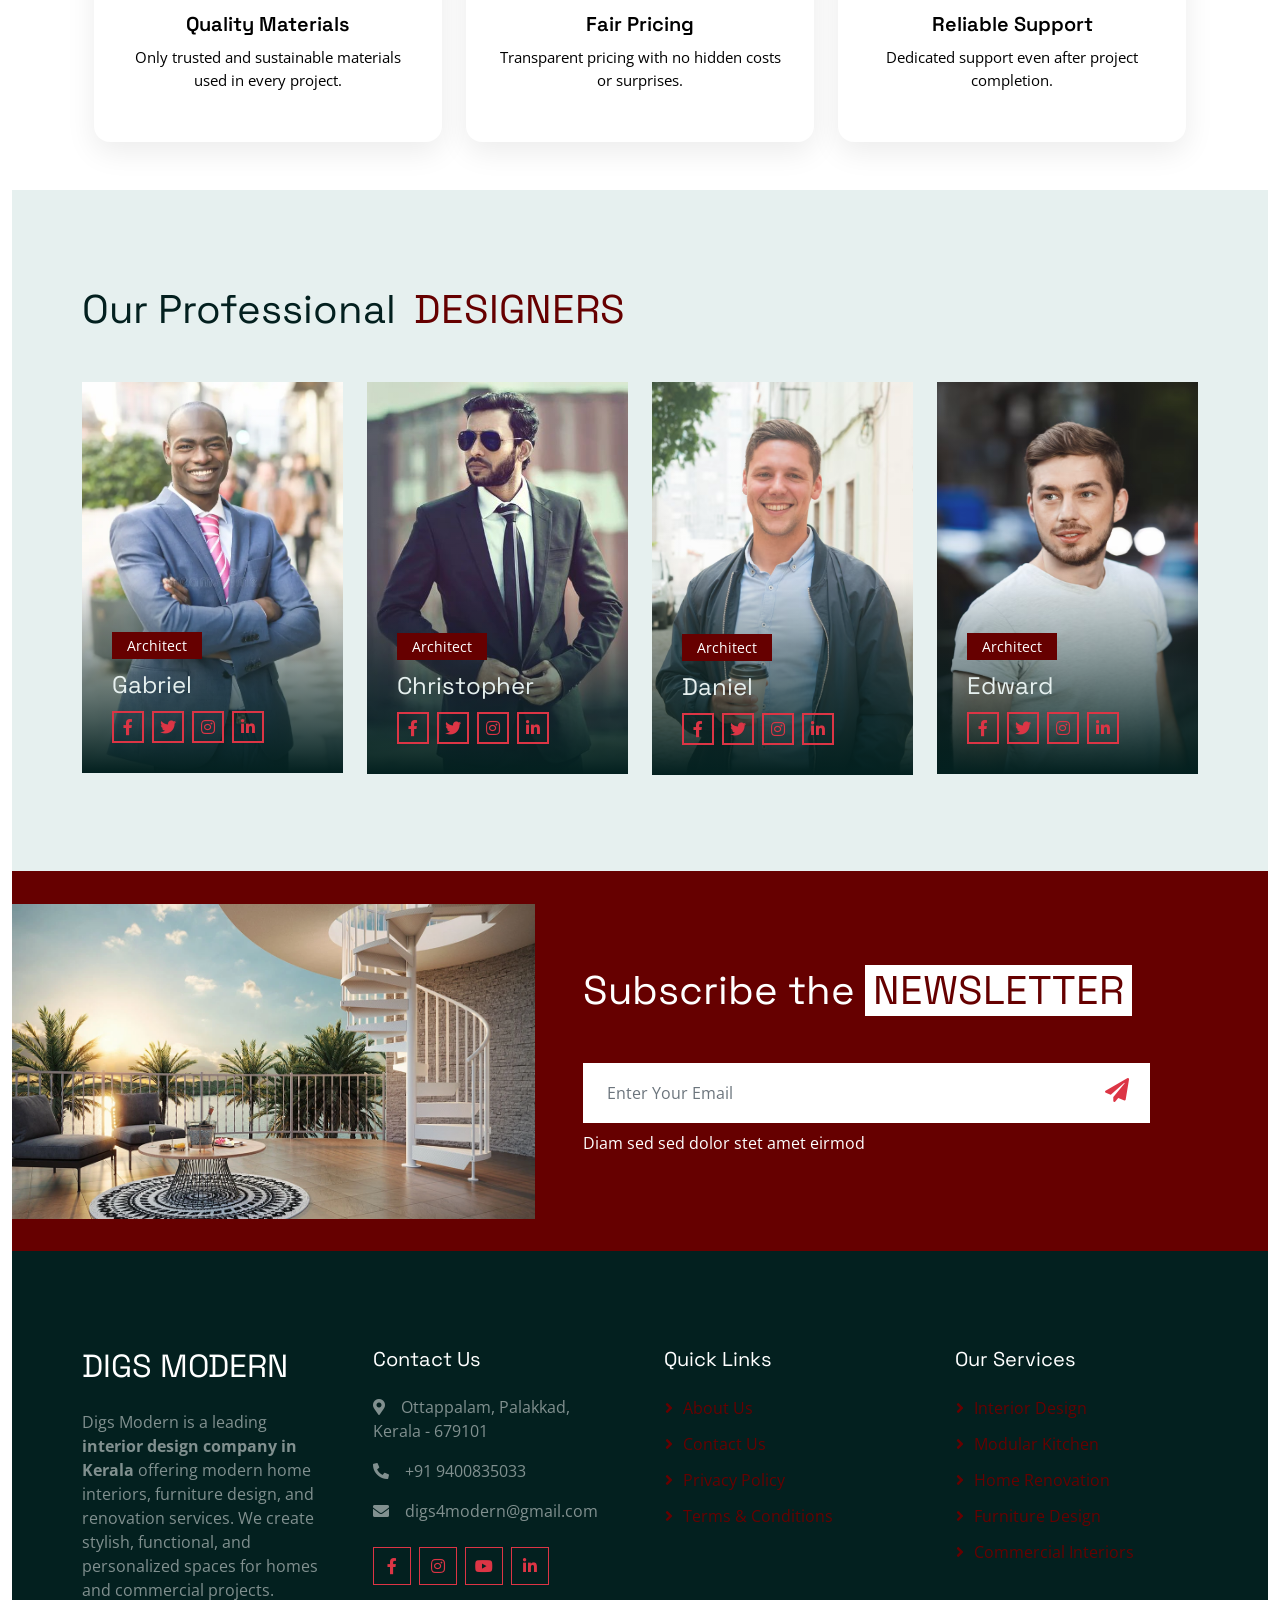
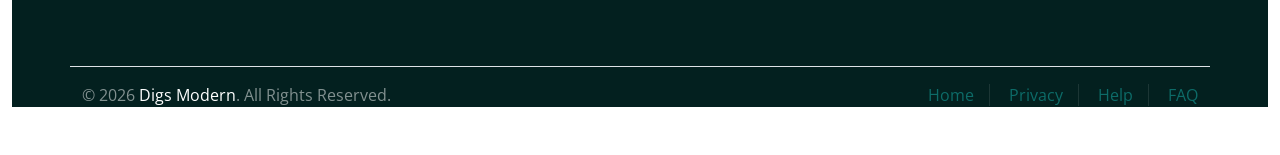
==== commit 4d5a4c82: "Update about.html" ====
--- a/about.html
+++ b/about.html
@@ -54,7 +54,7 @@
 }
 
 .feature-card:hover {
-    background:orangered ;
+    background:#660000 ;
     transform: translateY(-8px);
 }
 
@@ -64,7 +64,7 @@
     color:whitesmoke;
 }
 .navbar {
-  background-color: orangered !important;
+  background-color: #660000 !important;
   margin: 0;
 </style>
 
@@ -109,7 +109,7 @@
         </div>
     </div>
    
-    <div class="container-fluid pb-5  hero-header" style="background-color: orangered; color: white;">
+    <div class="container-fluid pb-5  hero-header" style="background-color:#660000; color: white;">
         <div class="container py-5">
             <div class="row g-3 align-items-center">
                 <div class="col-lg-6 text-center text-lg-start">
@@ -139,13 +139,13 @@
                         <div class="col-6 wow fadeIn" data-wow-delay="0.3s">
                             <img class="img-fluid h-75" src="img/about-2.jpg" alt="">
                             <div class="h-25 d-flex align-items-center text-centerpx-4">
-                                <h4 class="lh-base mb-0" style="color: orangered;">Award Winning Studio Since 2018</h4>
+                                <h4 class="lh-base mb-0" style="color: #660000;">Award Winning Studio Since 2018</h4>
                             </div>
                         </div>
                     </div>
                 </div>
                 <div class="col-lg-6 wow fadeIn" data-wow-delay="0.5s">
-                    <h1 class="mb-5"><span class="text-uppercase  px-2" style="color:orangered ;">History</span> of Our
+                    <h1 class="mb-5"><span class="text-uppercase  px-2" style="color:#660000 ;">History</span> of Our
                         Creation</h1>
                     <p class="mb-4"><p>Digs Modern is a leading interior design company in Kerala, specializing in modern home interiors,
                         furniture design, and renovation services. Our expert designers focus on creating beautiful and functional living 
@@ -164,7 +164,7 @@
                         </div>
                     </div>
                     <div class="d-flex align-items-center mt-5">
-                        <a class="btn btn-px-4 me-2" href="#!" style="color: orangered;">Read More</a>
+                        <a class="btn btn-px-4 me-2" href="#!" style="color: #660000;">Read More</a>
                         <a class="btn btn-outline-danger btn-square border-2 me-2" href="#!"><i
                                 class="fab fa-facebook-f"></i></a>
                         <a class="btn btn-outline-danger btn-square border-2 me-2" href="#!"><i
@@ -182,7 +182,7 @@
      <div class="container-fluid py-5">
         <div class="container">
             <div class="text-center wow fadeIn" data-wow-delay="0.1s">
-                <h1 class="mb-5">Why People <span class="text-uppercase px-2" style="background-color: orangered; color: white;">Choose Us</span>
+                <h1 class="mb-5">Why People <span class="text-uppercase px-2" style="background-color: #660000; color: white;">Choose Us</span>
                 </h1>
            <div class="container py-5">
   <div class="row g-4 text-center">
@@ -242,7 +242,7 @@
         </div>
     <div class="container-fluid bg-light py-5">
         <div class="container py-5">
-           <h1 class="mb-5">Our Professional <span class="text-uppercase   px-2"style="color: orangered;">Designers</span>
+           <h1 class="mb-5">Our Professional <span class="text-uppercase   px-2"style="color: #660000;">Designers</span>
             </h1>
             <div class="row g-4">
                 <div class="col-md-6 col-lg-3 wow fadeIn" data-wow-delay="0.1s">
@@ -349,7 +349,7 @@
 
 
    
-    <div class="container-fluid  newsletter p-0"style="background-color:orangered; color: WHITE;">
+    <div class="container-fluid  newsletter p-0"style="background-color:#660000; color: WHITE;">
         <div class="container p-0">
             <div class="row g-0 align-items-center">
                 <div class="col-md-5 ps-lg-0 text-start wow fadeIn" data-wow-delay="0.2s">
@@ -358,7 +358,7 @@
                 <div class="col-md-7 py-5 newsletter-text wow fadeIn" data-wow-delay="0.5s">
                     <div class="p-5">
                         <h1 class="mb-5"style="color:white;">Subscribe the <span
-                                class="text-uppercase  px-2 bg-white" style="color:orangered;" >Newsletter</span></h1>
+                                class="text-uppercase  px-2 bg-white" style="color:#660000;" >Newsletter</span></h1>
                         <div class="position-relative w-100 mb-2">
                             <input class="form-control border-0 w-100 ps-4 pe-5" type="text"
                                 placeholder="Enter Your Email" style="height: 60px;">
--- a/css/style.css
+++ b/css/style.css
@@ -70,7 +70,7 @@
 }
 /******** NAVBAR ********/
 .navbar {
-    background-color: orangered !important;
+    background-color: #660000 !important;
 }
 
 /* Nav link hover & active */
@@ -168,7 +168,7 @@
     right: 0;
     width: calc(50% + 45px);
     height: 100%;
-    background: orangered;
+    background: #660000;
     z-index: -1;
 }
 
@@ -333,7 +333,7 @@
     display: inline-block;
     padding: 3px 15px;
     color: var(--bs-white);
-   background-color: orangered;
+   background-color: #660000;
 }
 
 
@@ -350,7 +350,7 @@
     left: 0;
     width: calc(50% + 45px);
     height: 100%;
-   background-color: orangered;
+   background-color: #660000;
     z-index: -1;
 }
 
@@ -391,7 +391,7 @@
 
 .testimonial-carousel .owl-dot.active {
     width: 30px;
-    background-color: orangered;: 
+    background-color: #660000;
 }
 
 @media (max-width: 768px) {
@@ -411,8 +411,8 @@
 .newsletter {
     background: bottom right no-repeat;
     background-size: cover;
-    background-color: orangered;
-    color: wh;
+    background-color: #660000;
+    color: white;
 }
 
 @media (min-width: 992px) {
@@ -444,9 +444,8 @@
     margin-bottom: 10px;
     padding: 0;
     text-align: left;
-    background-color:;
     font-weight: normal;
-    color: white;
+    color:#660000;
     transition: .3s;
 
 }
@@ -491,5 +490,5 @@
     border-right: none;
 }
 #arrow1{
-    background-color: orangered;
-}
+    background-color: #660000;
+}
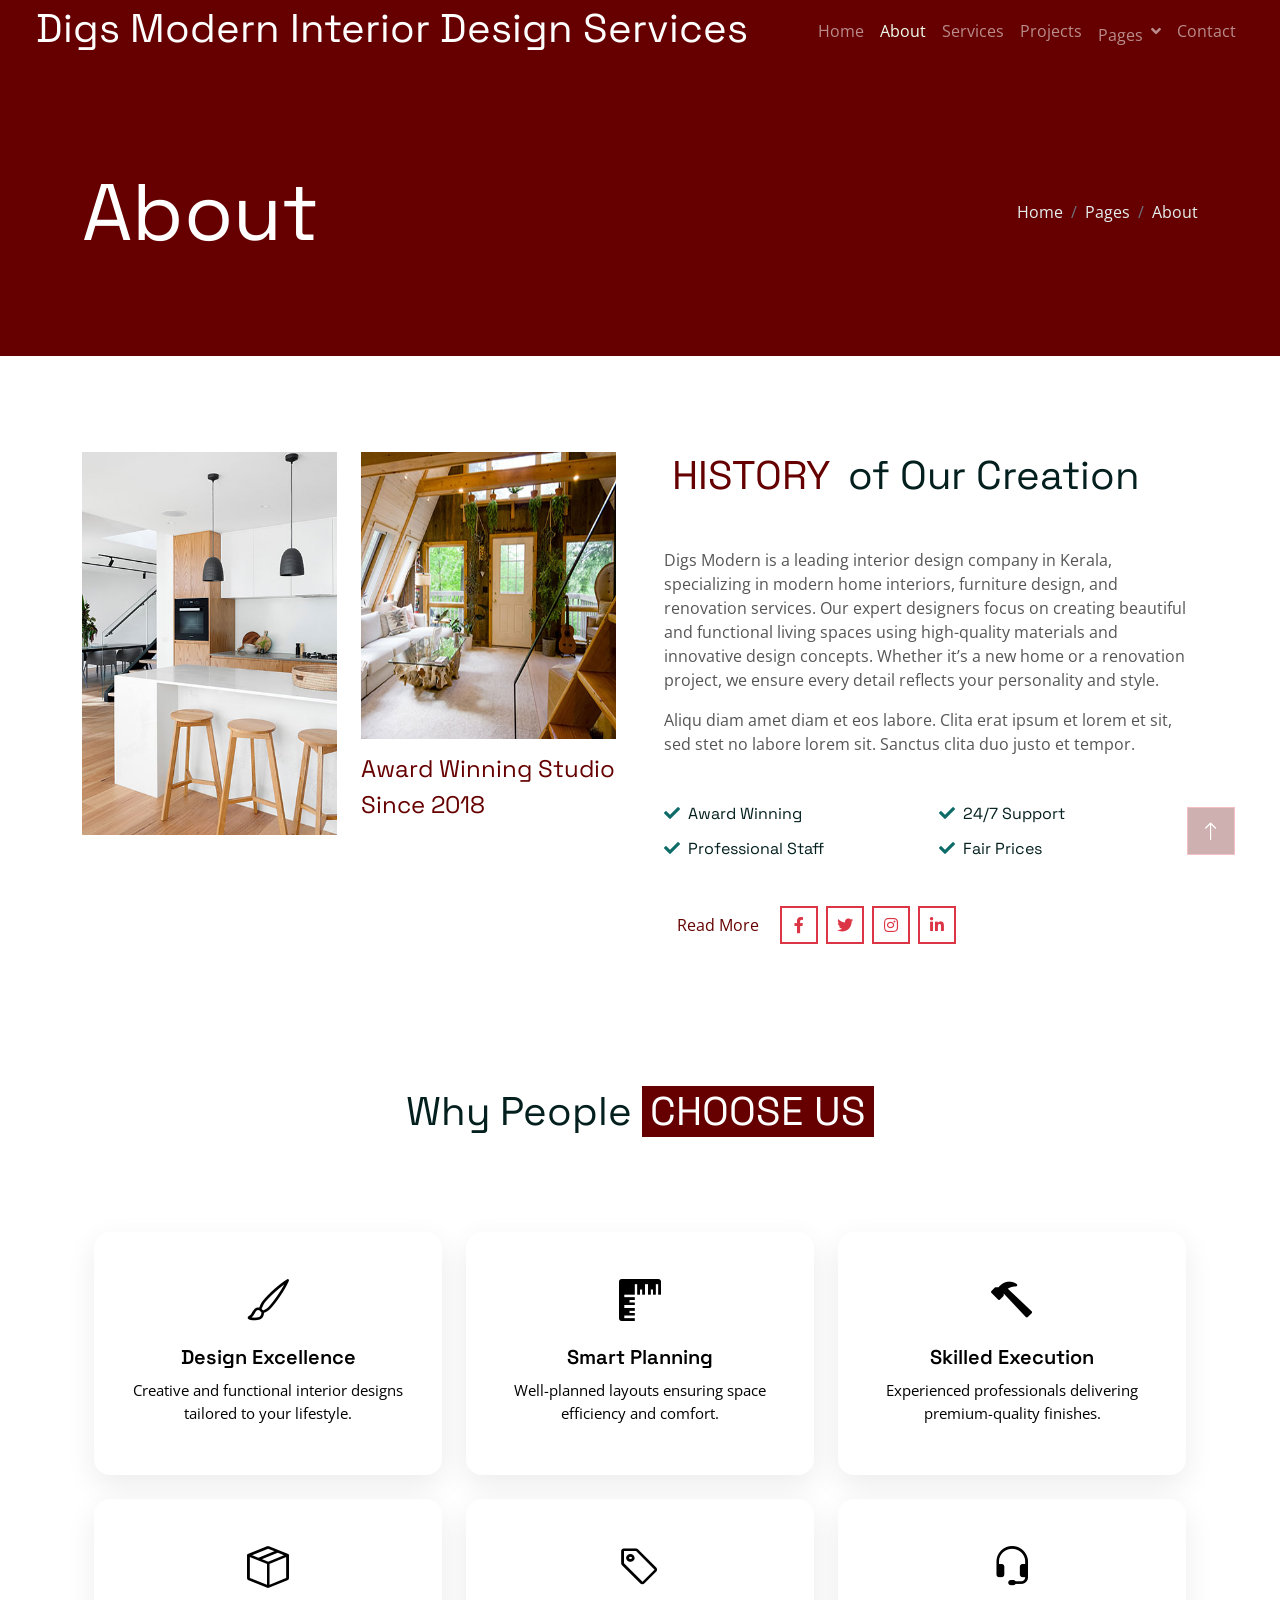
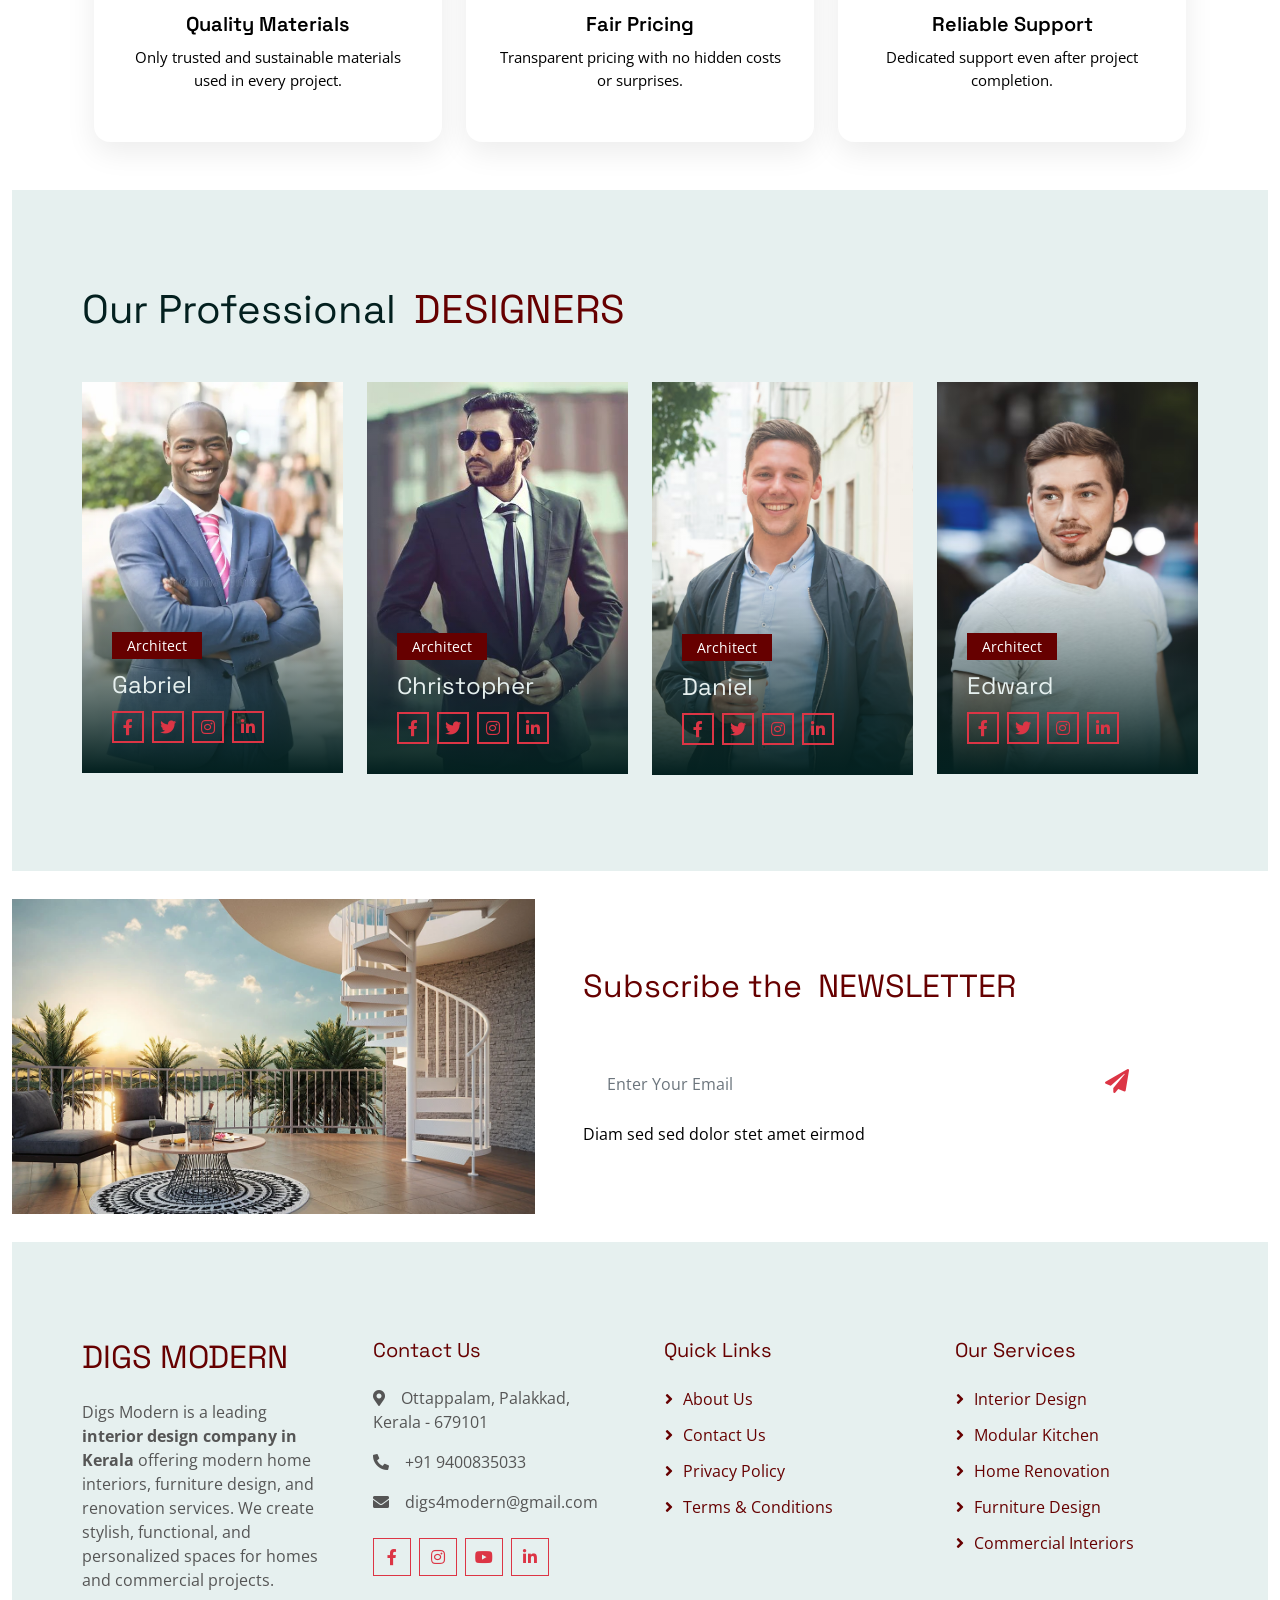
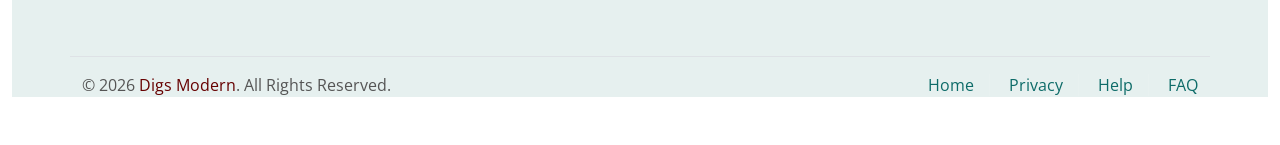
==== commit dac0fb7d: "Update about.html" ====
--- a/about.html
+++ b/about.html
@@ -345,20 +345,16 @@
 
     
     
-   
-
-
-   
-    <div class="container-fluid  newsletter p-0"style="background-color:#660000; color: WHITE;">
+    <div class="container-fluid  newsletter p-0"style="background-color:white; color: black;">
         <div class="container p-0">
             <div class="row g-0 align-items-center">
                 <div class="col-md-5 ps-lg-0 text-start wow fadeIn" data-wow-delay="0.2s">
-                    <img class="img-fluid w-100" src="mkl.webp" alt="">
+                    <img class="img-fluid w-100" src="mkl.webp" alt="Modern home interior design inspiration for stylish living spaces">
                 </div>
                 <div class="col-md-7 py-5 newsletter-text wow fadeIn" data-wow-delay="0.5s">
                     <div class="p-5">
-                        <h1 class="mb-5"style="color:white;">Subscribe the <span
-                                class="text-uppercase  px-2 bg-white" style="color:#660000;" >Newsletter</span></h1>
+                        <h2 class="mb-5" ;" style="color: #660000;">Subscribe the <span
+                                class="text-uppercase px-2"style="bakground-color:#e6f0ef;">Newsletter</span></h2>
                         <div class="position-relative w-100 mb-2">
                             <input class="form-control border-0 w-100 ps-4 pe-5" type="text"
                                 placeholder="Enter Your Email" style="height: 60px;">
@@ -372,17 +368,14 @@
         </div>
     </div>
     
-
-
-   
-   <div class="container-fluid bg-dark text-white-50 footer pt-5">
+   <div class="container-fluid bg-light text-dark-50 footer pt-5">
     <div class="container py-5">
         <div class="row g-5">
 
             <!-- ABOUT -->
             <div class="col-md-6 col-lg-3">
                 <a href="index.html" class="d-inline-block mb-3">
-                    <h2 class="text-white">DIGS MODERN</h2>
+                    <h2 style="color:#660000">DIGS MODERN</h2>
                 </a>
                 <p>
                     Digs Modern is a leading <strong>interior design company in Kerala</strong> offering modern home interiors, 
@@ -393,7 +386,7 @@
 
             <!-- CONTACT -->
             <div class="col-md-6 col-lg-3">
-                <h5 class="text-white mb-4">Contact Us</h5>
+                <h5 class="mb-4" style="color: #660000;">Contact Us</h5>
                 <p><i class="fa fa-map-marker-alt me-3"></i>Ottappalam, Palakkad, Kerala - 679101</p>
                 <p><i class="fa fa-phone-alt me-3"></i>+91 9400835033</p>
                 <p><i class="fa fa-envelope me-3"></i>digs4modern@gmail.com</p>
@@ -408,21 +401,21 @@
 
             <!-- QUICK LINKS -->
             <div class="col-md-6 col-lg-3">
-                <h5 class="text-white mb-4">Quick Links</h5>
-                <a class="btn btn-link" href="about.html">About Us</a>
-                <a class="btn btn-link" href="contact.html">Contact Us</a>
-                <a class="btn btn-link" href="#">Privacy Policy</a>
-                <a class="btn btn-link" href="#">Terms & Conditions</a>
+                <h5 class="mb-4" style="color:#660000;">Quick Links</h5>
+                <a class="btn btn-link" href="about.html" style="color:#660000;">About Us</a>
+                <a class="btn btn-link" href="contact.html" style="color:#660000;">Contact Us</a>
+                <a class="btn btn-link" href="#"style="color:#660000;">Privacy Policy</a>
+                <a class="btn btn-link" href="#"style="color:#660000;">Terms & Conditions</a>
             </div>
 
             <!-- SERVICES -->
             <div class="col-md-6 col-lg-3">
-                <h5 class="text-white mb-4">Our Services</h5>
-                <a class="btn btn-link" href="#">Interior Design</a>
-                <a class="btn btn-link" href="#">Modular Kitchen</a>
-                <a class="btn btn-link" href="#">Home Renovation</a>
-                <a class="btn btn-link" href="#">Furniture Design</a>
-                <a class="btn btn-link" href="#">Commercial Interiors</a>
+                <h5 class="mb-4" style="color:#660000;">Our Services</h5>
+                <a class="btn btn-link" href="#"style="color:#660000;">Interior Design</a>
+                <a class="btn btn-link" href="#"style="color:#660000;">Modular Kitchen</a>
+                <a class="btn btn-link" href="#"style="color:#660000;">Home Renovation</a>
+                <a class="btn btn-link" href="#"style="color:#660000;">Furniture Design</a>
+                <a class="btn btn-link" href="#"style="color:#660000;">Commercial Interiors</a>
             </div>
 
         </div>
@@ -434,7 +427,7 @@
 
             <div class="col-md-6 text-center text-md-start">
                 <p class="mb-0">
-                    &copy; 2026 <a href="index.html" class="text-white">Digs Modern</a>. 
+                    &copy; 2026 <a href="index.html" style="color:#660000;">Digs Modern</a>. 
                     All Rights Reserved.
                 </p>
             </div>
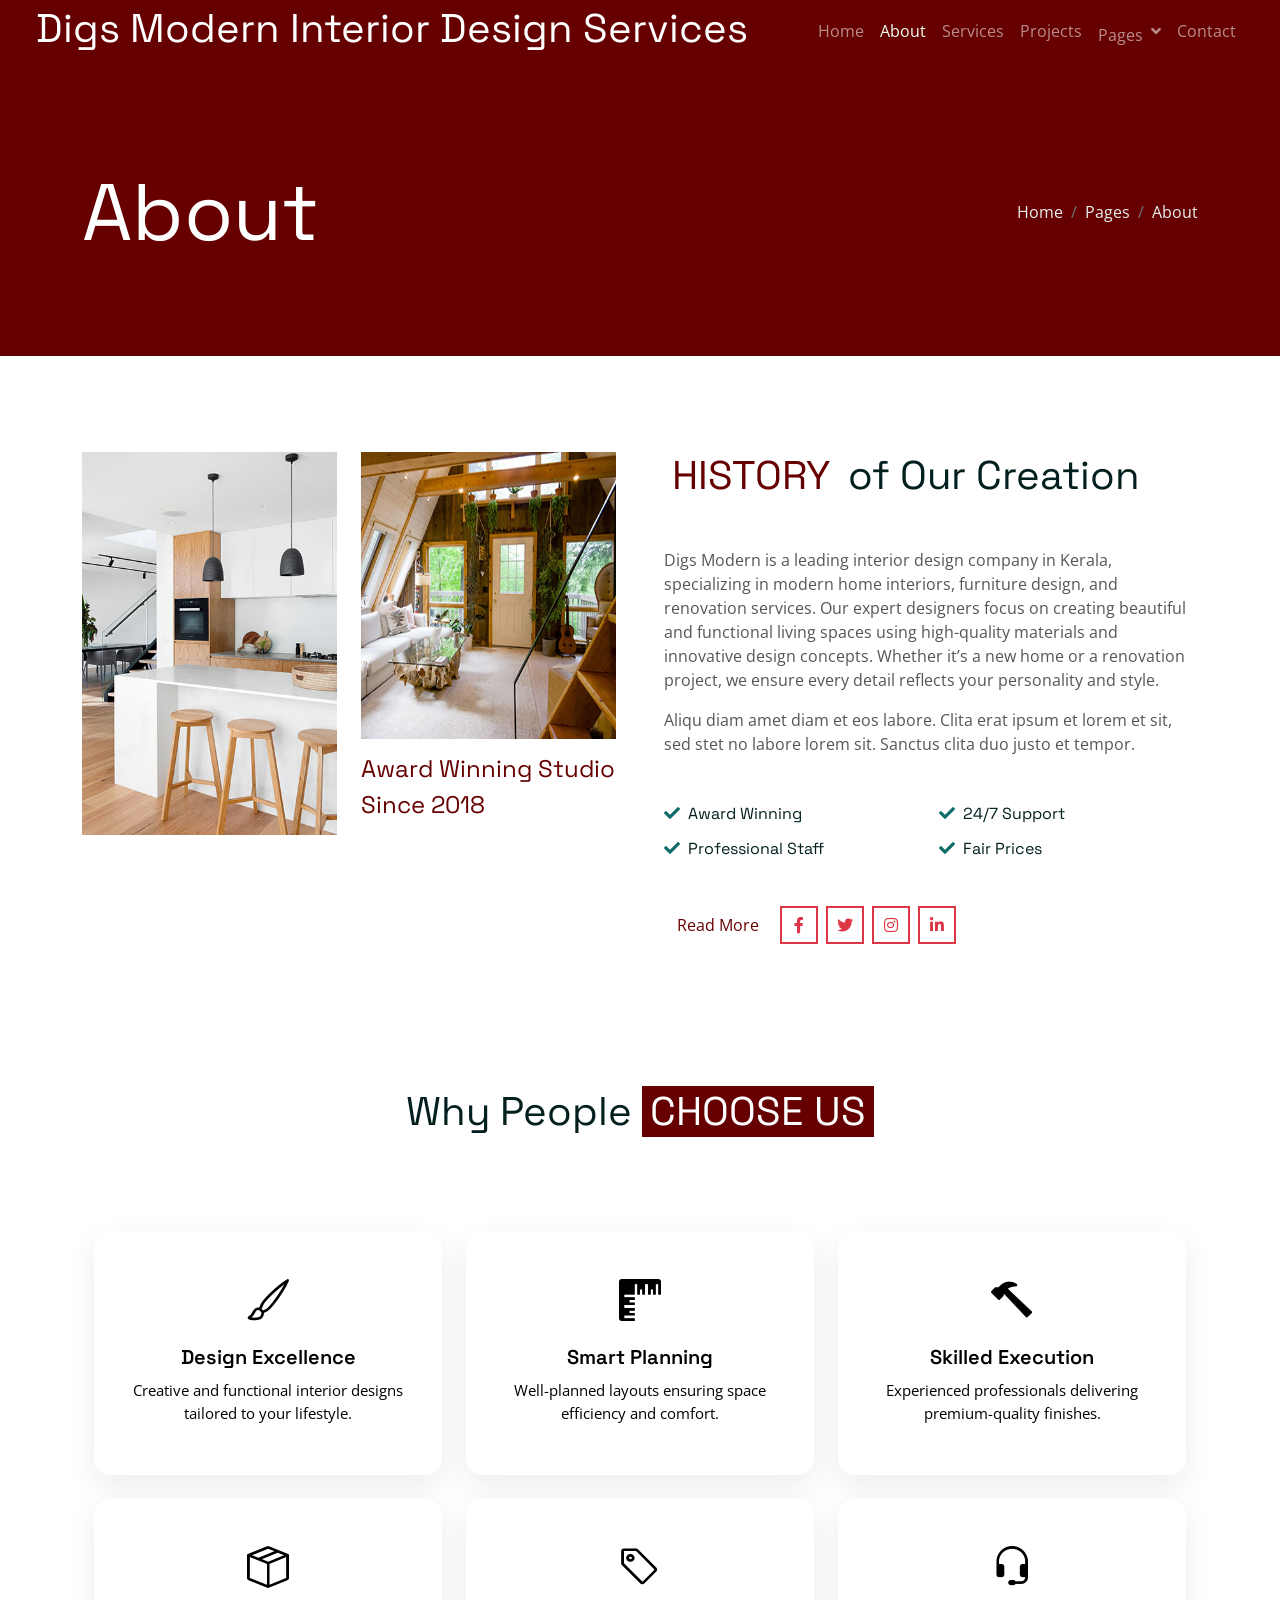
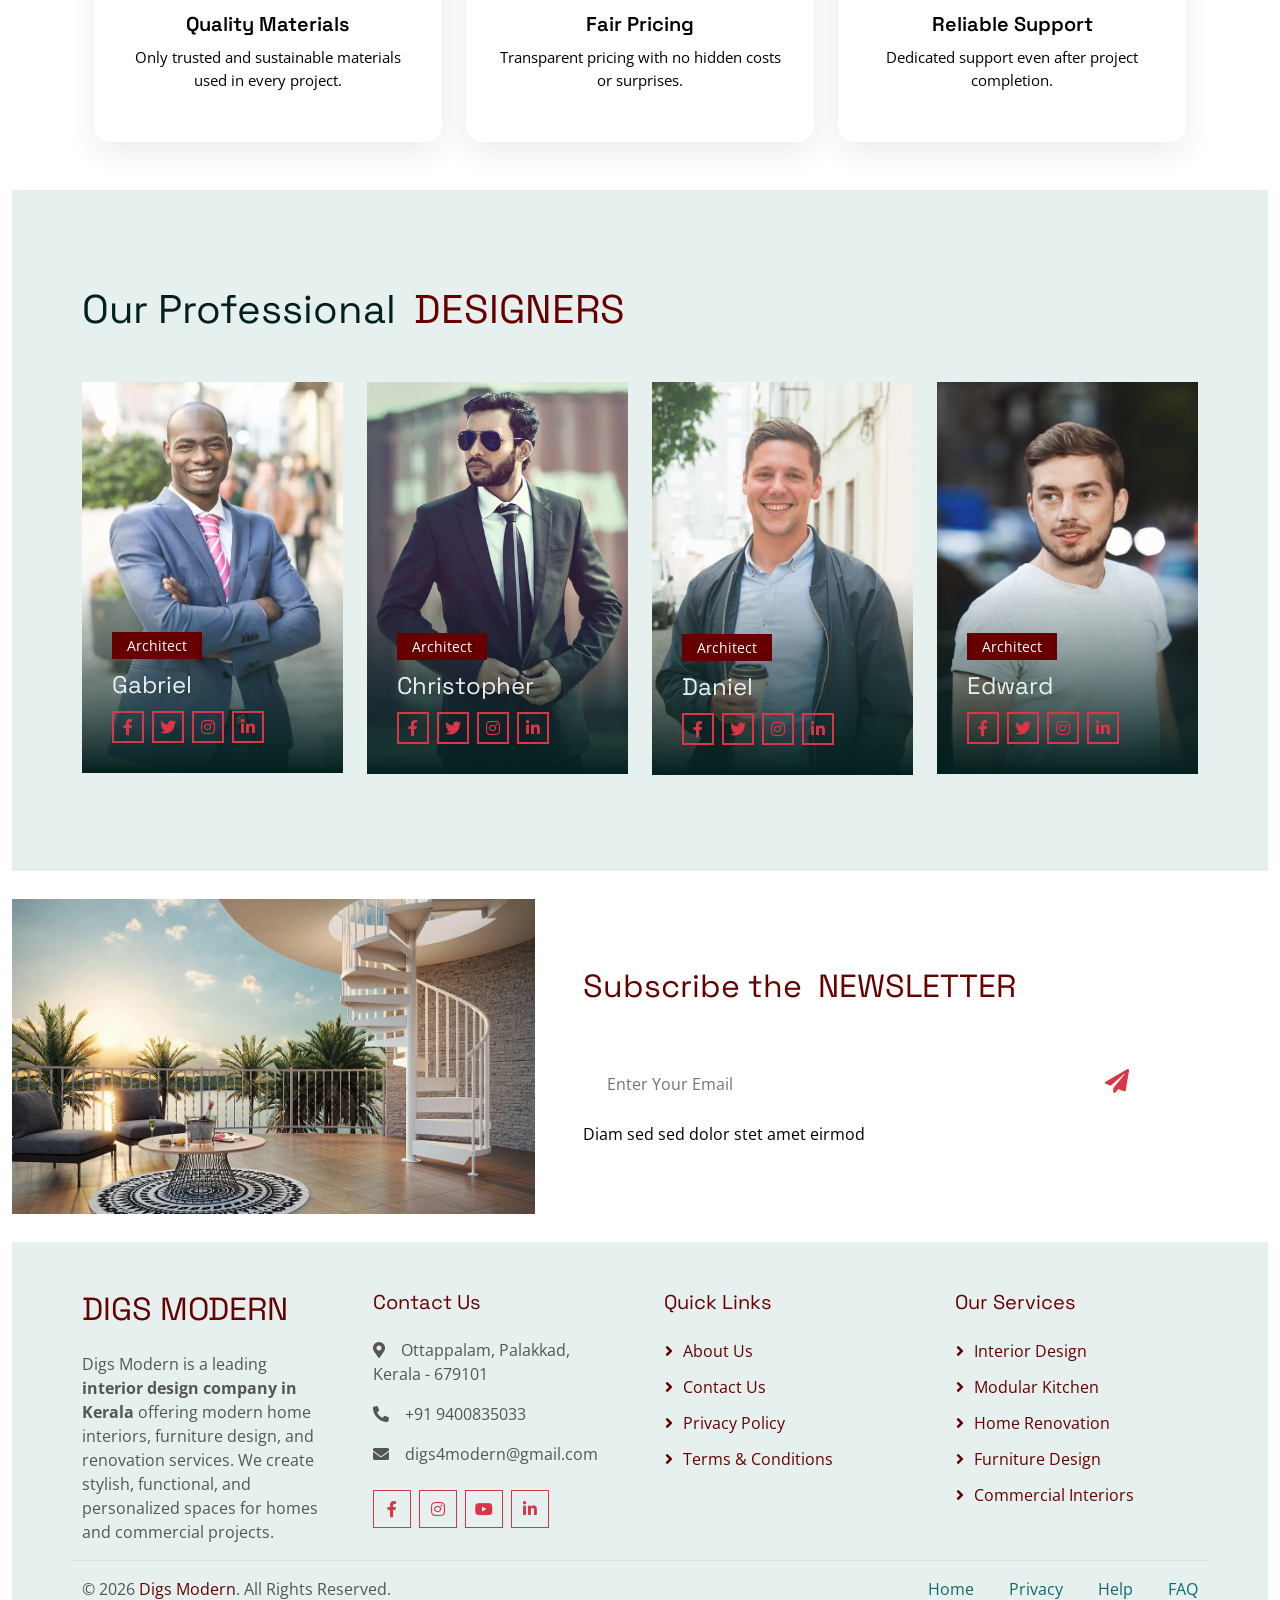
==== commit 51448c71: "Update about.html" ====
--- a/about.html
+++ b/about.html
@@ -369,7 +369,7 @@
     </div>
     
    <div class="container-fluid bg-light text-dark-50 footer pt-5">
-    <div class="container py-5">
+    <div class="container py-0">
         <div class="row g-5">
 
             <!-- ABOUT -->
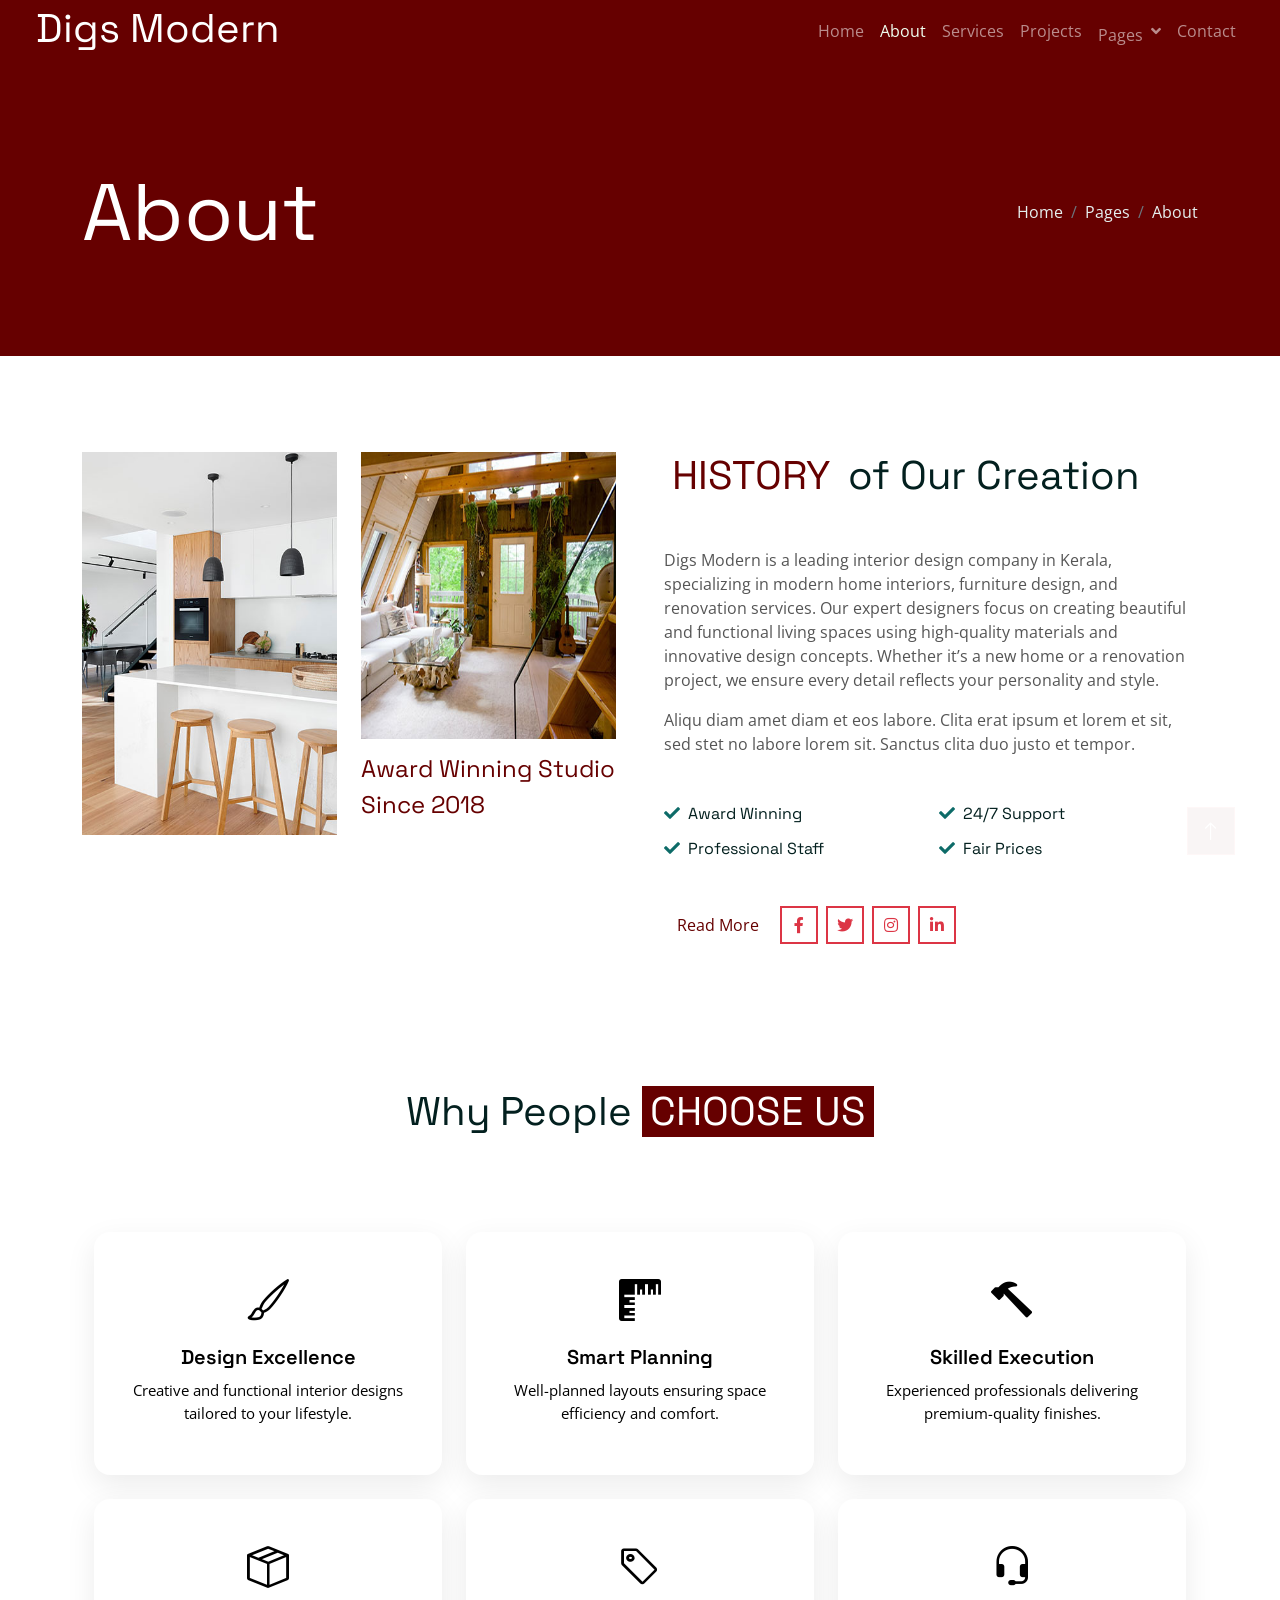
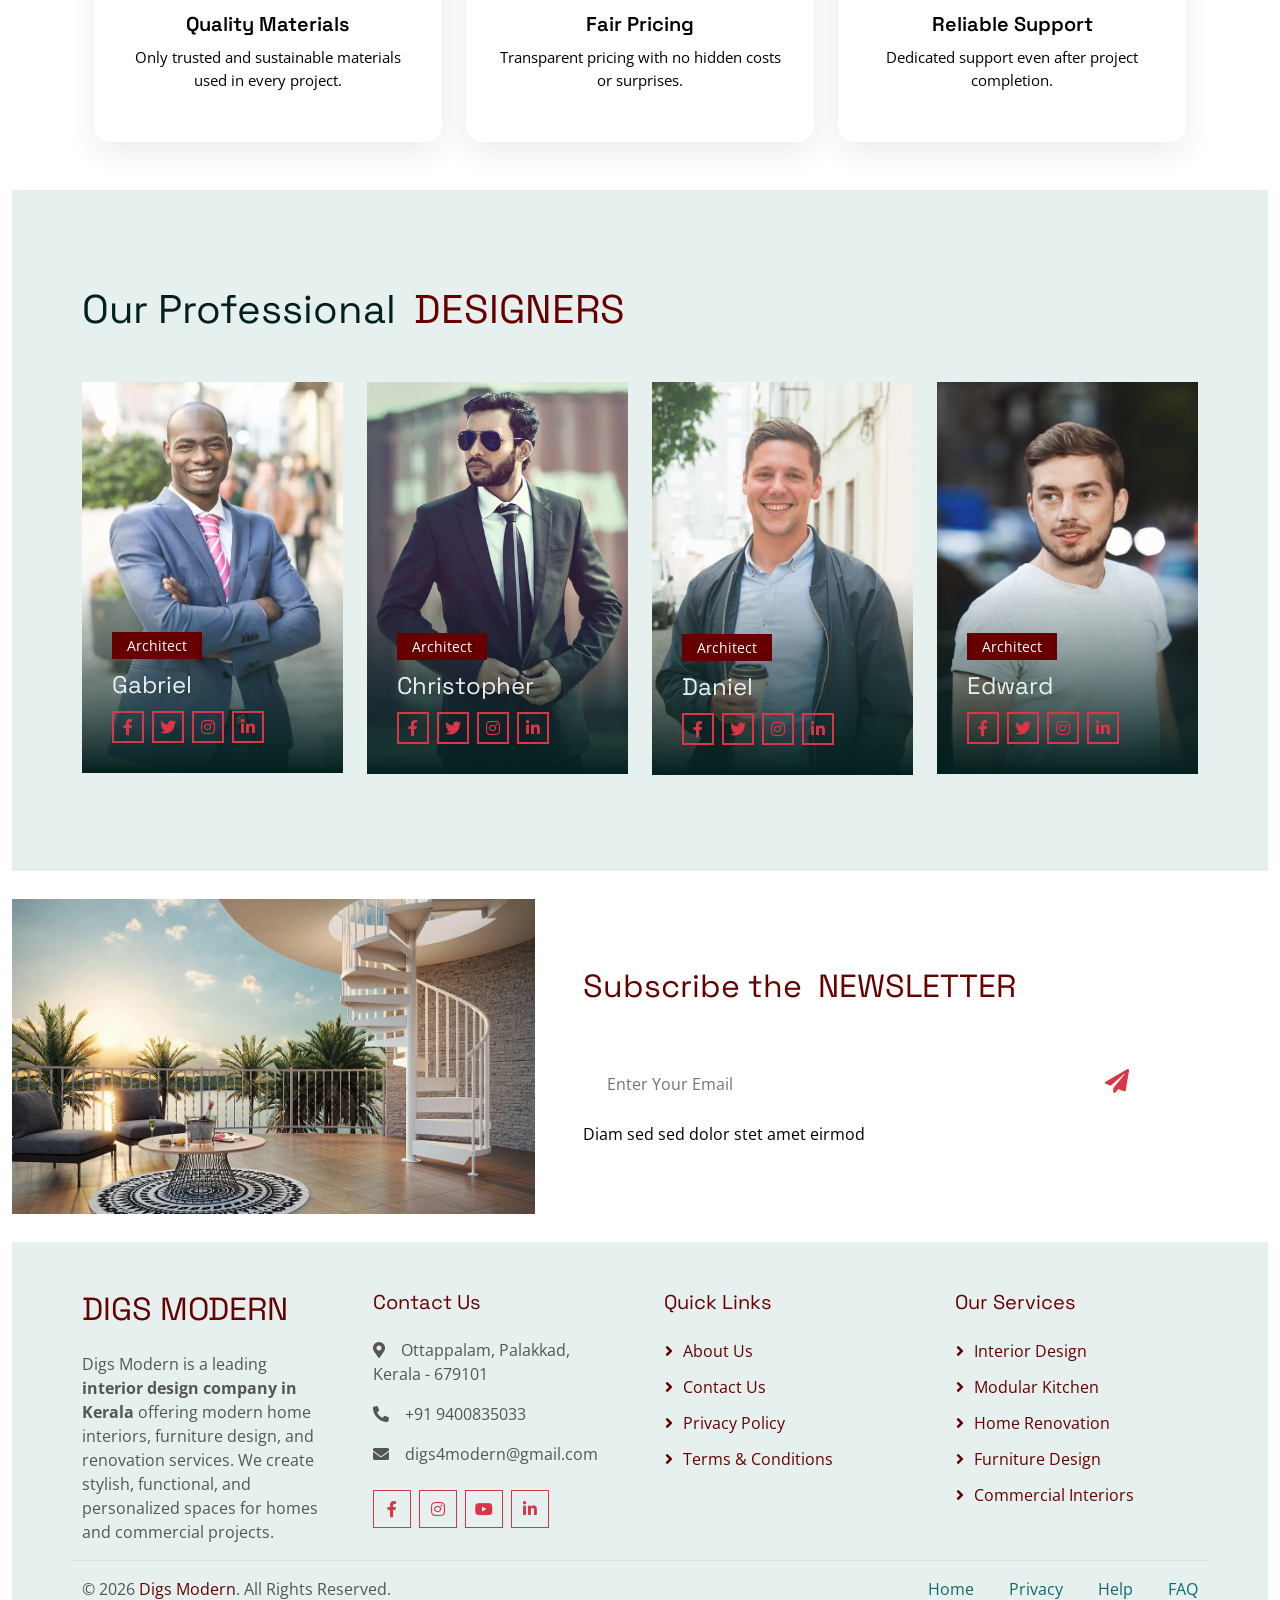
==== commit c2db9f15: "Update about.html" ====
--- a/about.html
+++ b/about.html
@@ -81,7 +81,7 @@
 
 
                 <a href="index.html" class="navbar-brand">
-                    <h1 style="color:white;">Digs Modern Interior Design Services</h1>
+                    <h1 style="color:white;">Digs Modern </h1>
                 </a>
                 <button type="button" class="navbar-toggler ms-auto me-0" data-bs-toggle="collapse"
                     data-bs-target="#navbarCollapse">
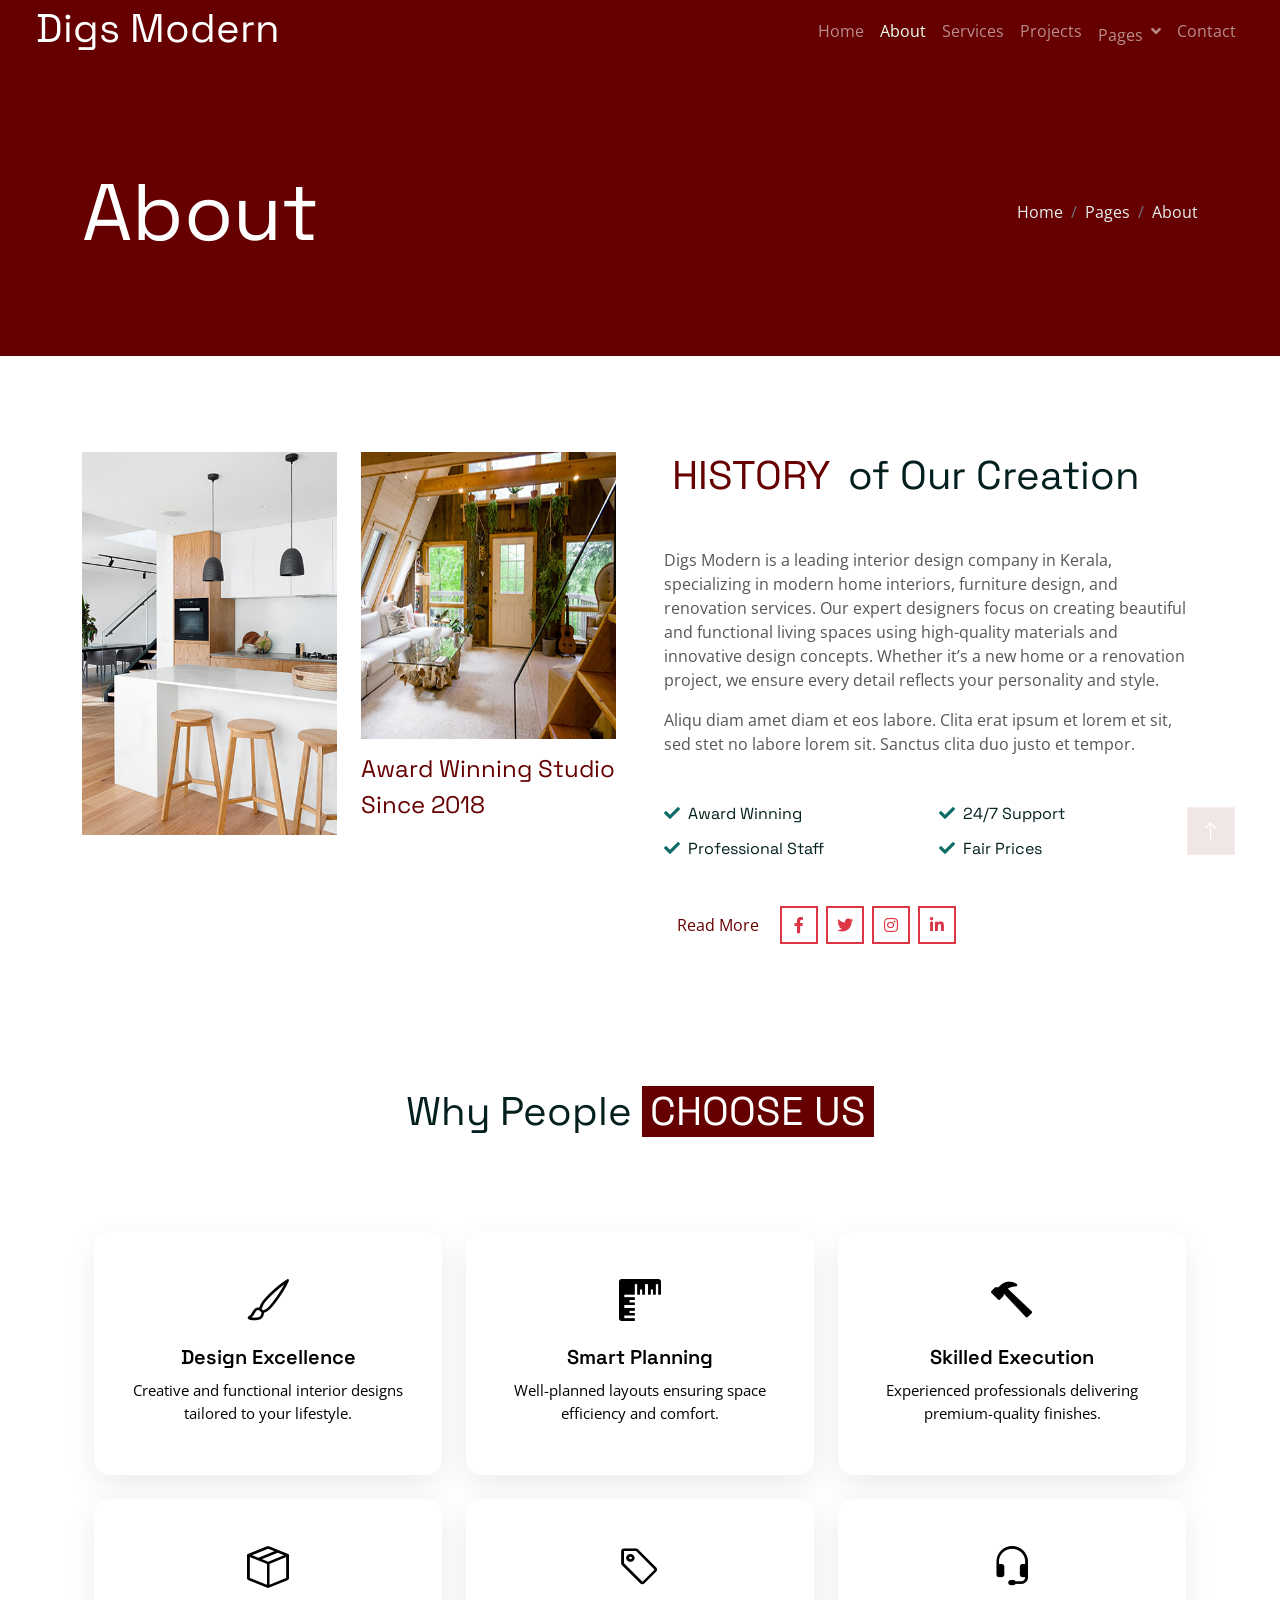
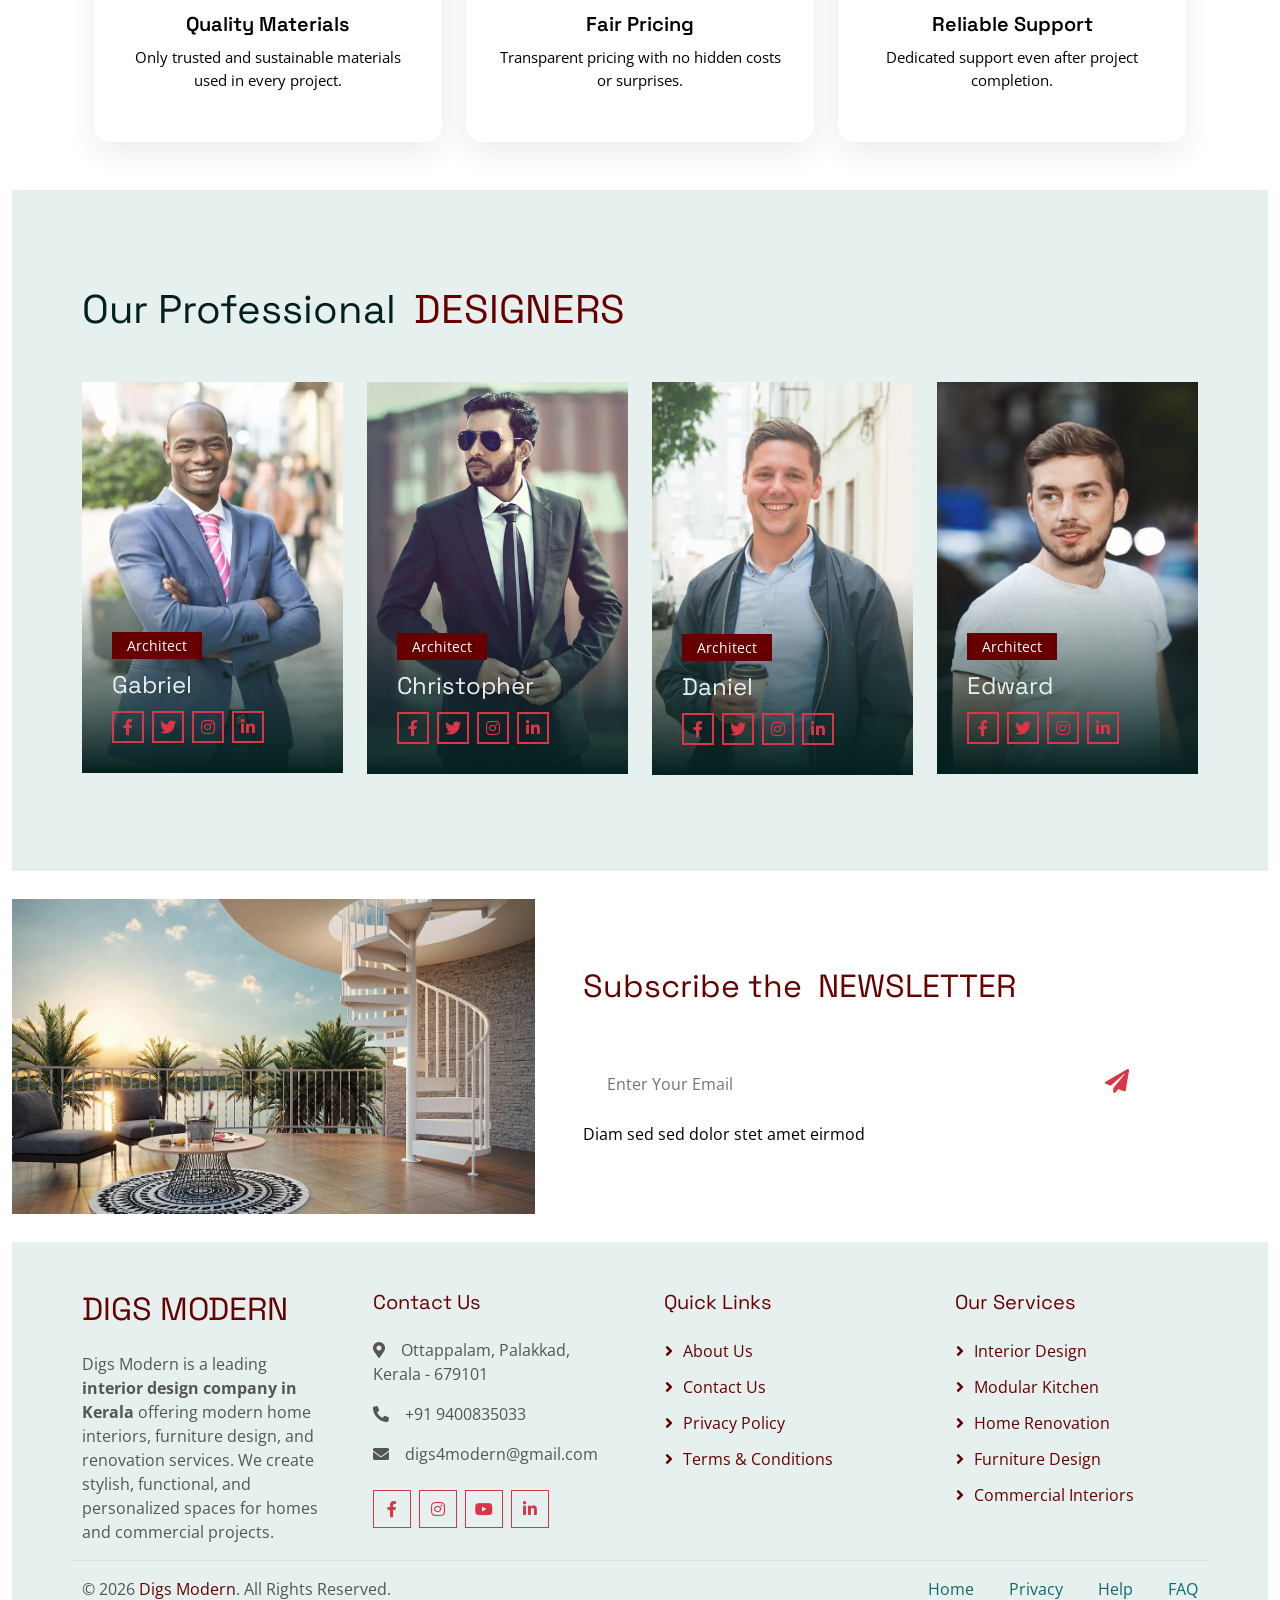
==== commit 26f27e4e: "Update about.html" ====
--- a/about.html
+++ b/about.html
@@ -93,8 +93,8 @@
                         <a href="about.html" class="nav-item nav-link active">About</a>
                         <a href="service.html" class="nav-item nav-link">Services</a>
                         <a href="project.html" class="nav-item nav-link">Projects</a>
-                        <div class="nav-item dropdown">
-                            <a href="#!" class="nav-link dropdown-toggle" data-bs-toggle="dropdown">Pages</a>
+                         <div class="nav-item dropdown">
+                            <a href="#" class="nav-link dropdown-toggle" data-bs-toggle="dropdown">Pages</a>
                             <div class="dropdown-menu bg-light mt-2">
                                 <a href="feature.html" class="dropdown-item">Features</a>
                                 <a href="team.html" class="dropdown-item">Our Team</a>
--- a/css/style.css
+++ b/css/style.css
@@ -109,13 +109,13 @@
     }
 
     .navbar .dropdown-item {
-        color: #fff;
+        color:black;
         padding: 10px 20px;
     }
 
     .navbar .dropdown-item:hover {
         background-color: dimgray;
-        color: #fff;
+        color: black;
     }
 }
 
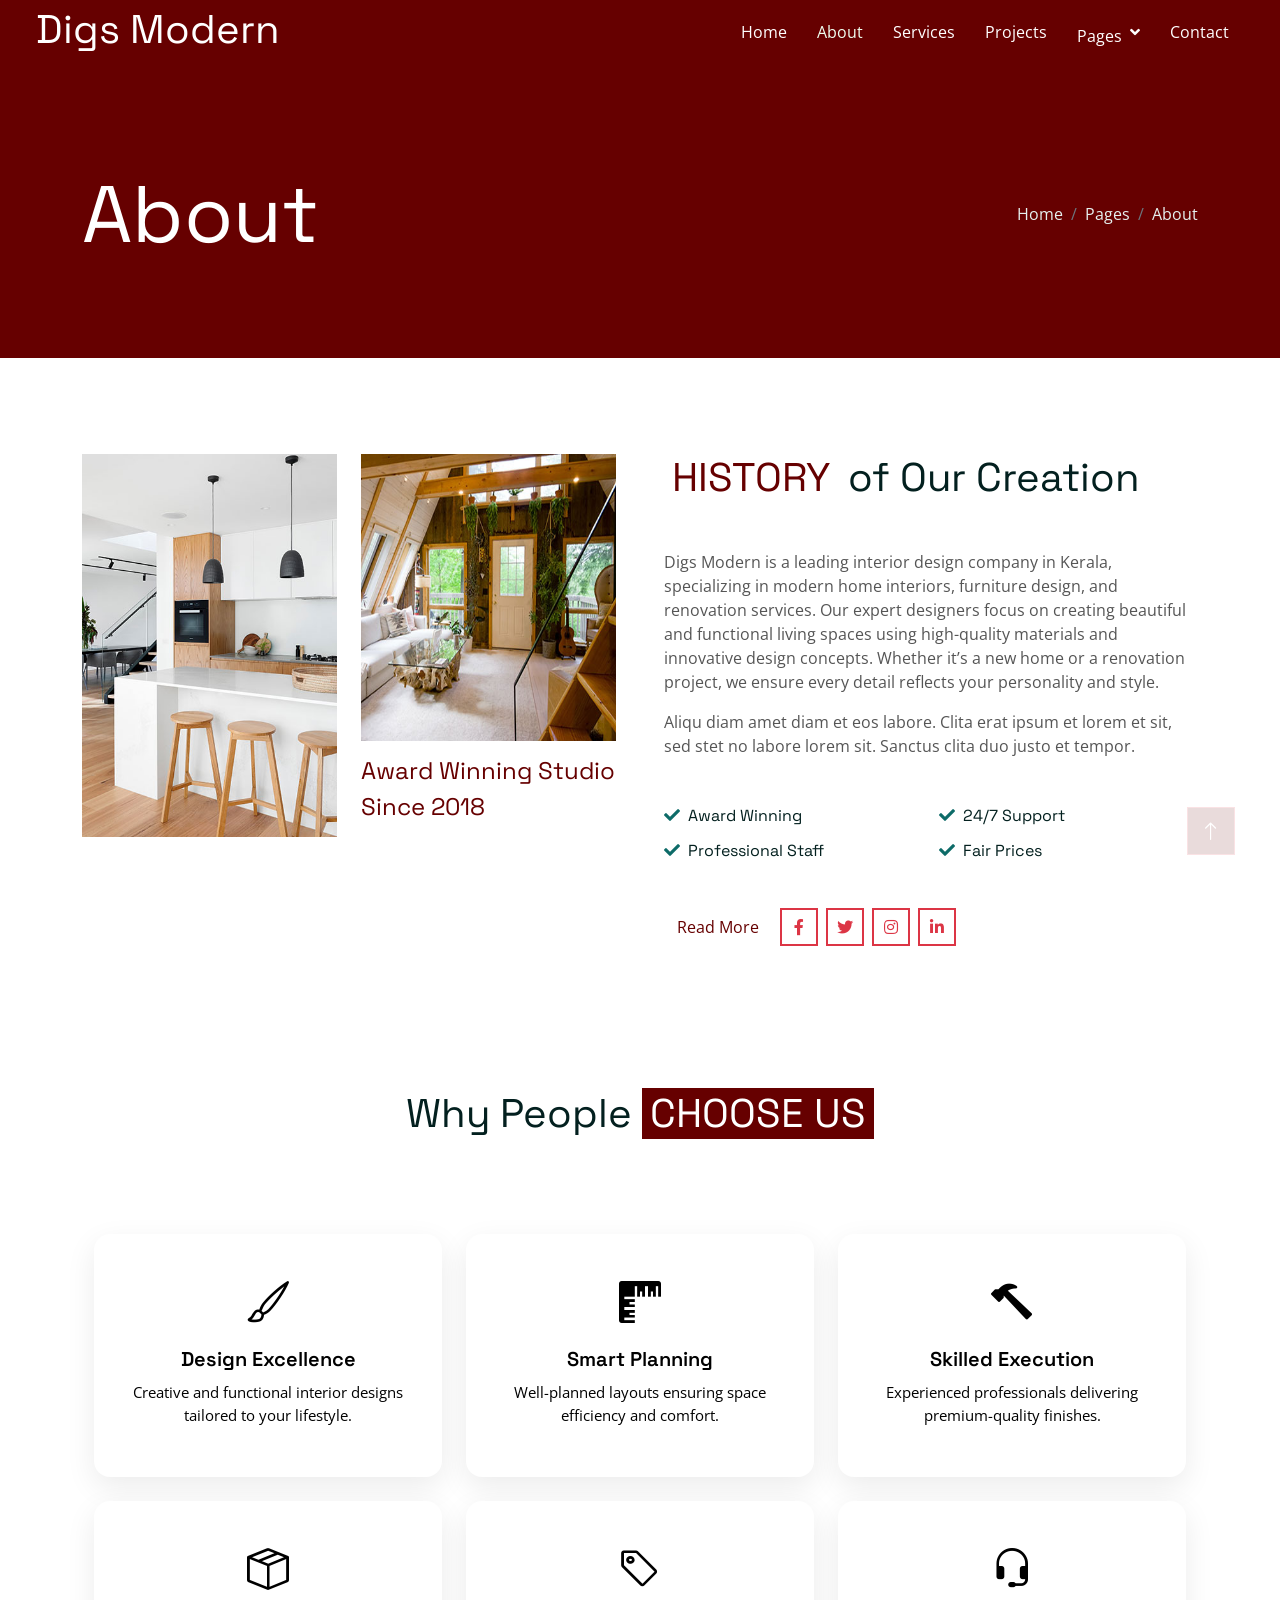
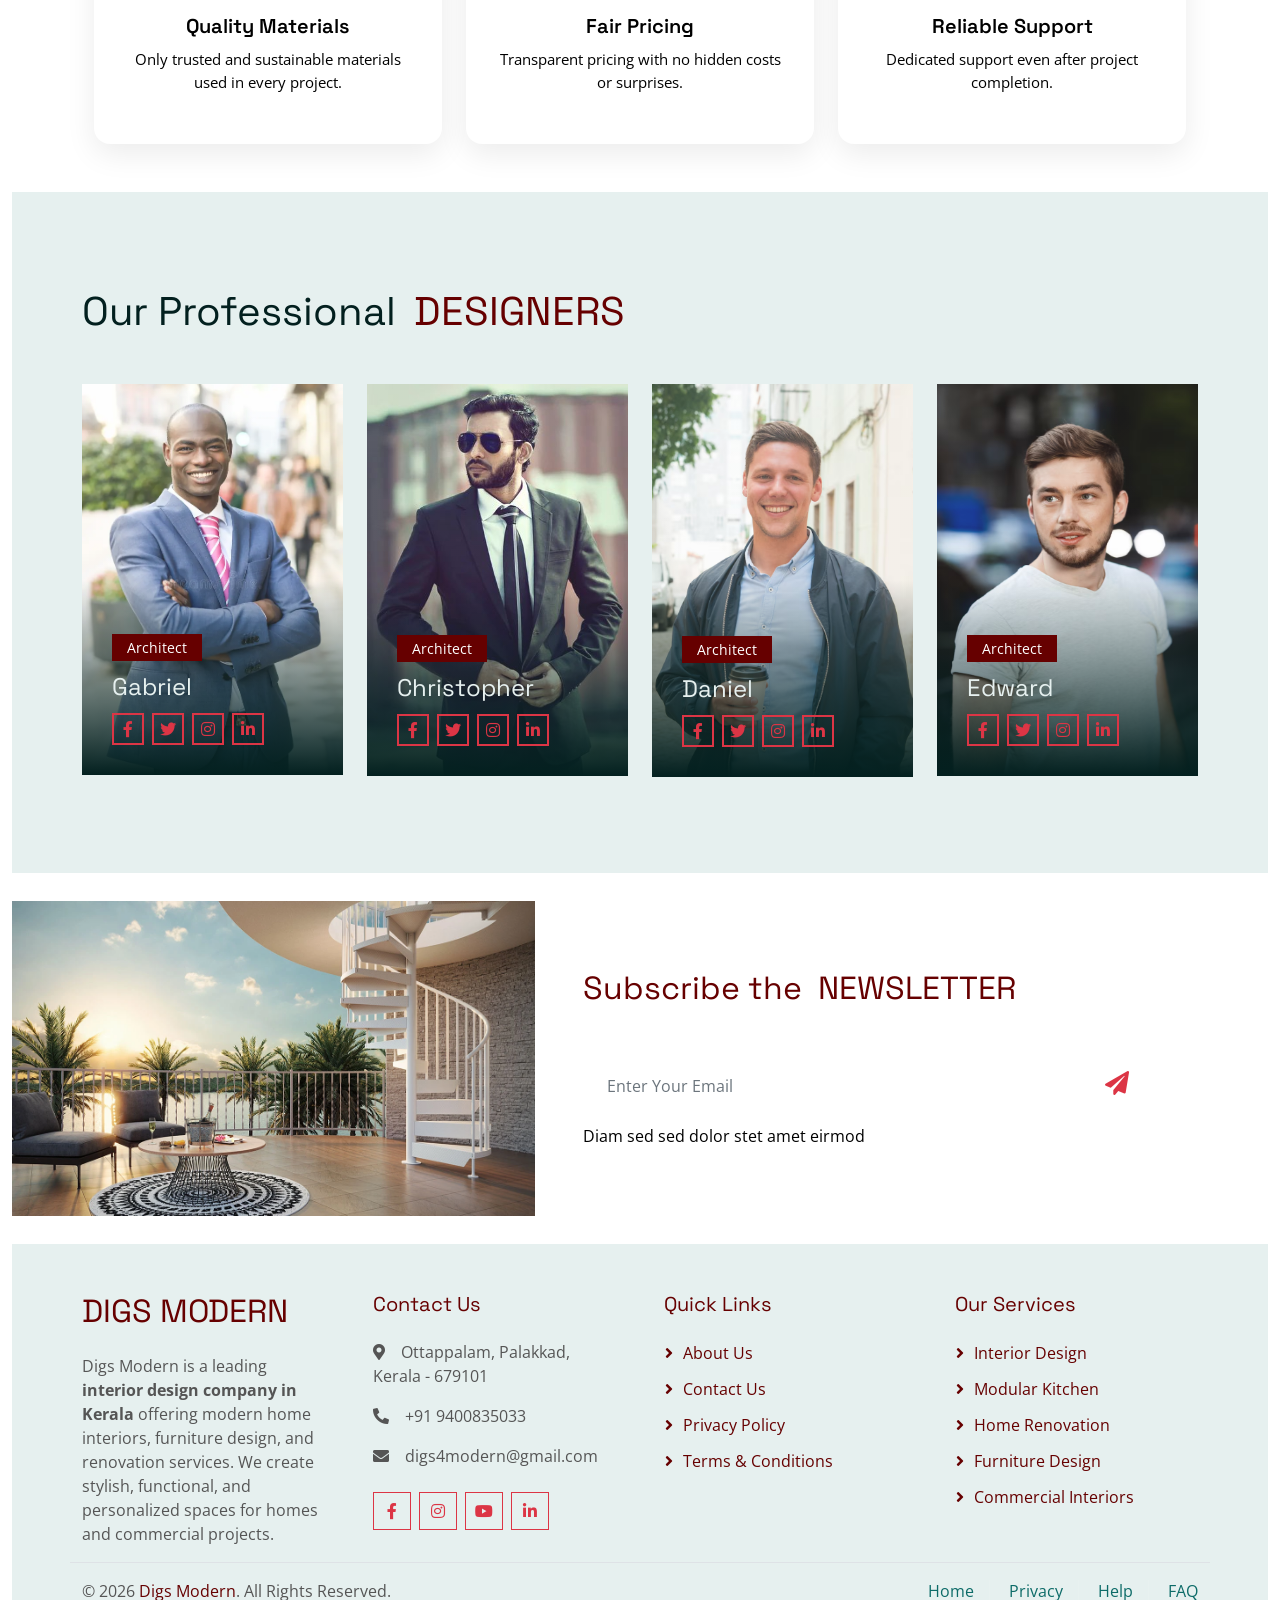
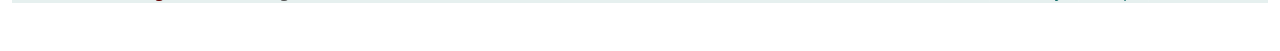
==== commit 53411c1e: "Update title in about.html for branding" ====
--- a/about.html
+++ b/about.html
@@ -3,7 +3,7 @@
 
 <head>
     <meta charset="utf-8">
-    <title>Digs Modern About - Interior Design Website Template Free</title>
+    <title>About Digs Modern | Leading Interior Design Company in Kerala</title>
     <meta content="width=device-width, initial-scale=1.0" name="viewport">
     <meta content="" name="keywords">
     <meta content="" name="description">
--- a/css/style.css
+++ b/css/style.css
@@ -68,82 +68,96 @@
     
    
 }
+
 /******** NAVBAR ********/
-.navbar {
-    background-color: #660000 !important;
-}
-
-/* Nav link hover & active */
+.navbar{
+    background-color:#660000 !important;
+}
+
+.navbar .navbar-nav .nav-link{
+    color:#fff;
+    padding:20px 15px;
+}
+
 .navbar .navbar-nav .nav-link:hover,
-.navbar .navbar-nav .nav-link.active {
-    color: honeydew;
-}
-
-/* Dropdown arrow */
-.navbar .dropdown-toggle::after {
-    border: none;
-    content: "\f107";
-    font-family: "Font Awesome 5 Free";
-    font-weight: 900;
-    margin-left: 8px;
-}
-
-/* Dropdown item hover */
-.dropdown-menu .dropdown-item:hover,
-.dropdown-menu .dropdown-item.active {
-    color: white;
-    background-color: dimgray;
-}
-
-/* ================= MOBILE VIEW ================= */
-/* MOBILE DROPDOWN FIX */
-@media (max-width: 991.98px) {
-
-    .navbar .dropdown-menu {
-        position: static !important;
-        width: 100%;
-        margin: 0;
-        border: none;
-        box-shadow: none;
-        background-color: #ff5a1f;
-    }
-
-    .navbar .dropdown-item {
-        color:black;
-        padding: 10px 20px;
-    }
-
-    .navbar .dropdown-item:hover {
-        background-color: dimgray;
-        color: black;
-    }
-}
-
-
-/* ================= DESKTOP VIEW ================= */
-@media (min-width: 992px) {
-
-    .navbar .nav-item {
-        position: relative;
-    }
-
-
-    .navbar .dropdown-menu {
-        display: block;
-        opacity: 0;
-        visibility: hidden;
-        top: 120%;
-        border: none;
-        transition: 0.3s ease;
-    }
-
-    .navbar .nav-item:hover .dropdown-menu {
-        opacity: 1;
-        visibility: visible;
-        top: 100%;
-    }
-}
-
+.navbar .navbar-nav .nav-link.active{
+    color:honeydew;
+}
+
+/* dropdown icon */
+.navbar .dropdown-toggle::after{
+    border:none;
+    content:"\f107";
+    font-family:"Font Awesome 5 Free";
+    font-weight:900;
+    margin-left:8px;
+}
+
+/* ================= MOBILE ================= */
+@media (max-width:991.98px){
+
+    .navbar .navbar-collapse{
+        background:#660000;
+        padding:15px;
+    }
+
+    .navbar .nav-link{
+        padding:12px 0;
+    }
+
+    .navbar .dropdown-menu{
+        position:static !important;
+        float:none !important;
+        width:100%;
+        margin:8px 0 0 0 !important;
+        border:none;
+        border-radius:0;
+        box-shadow:none;
+        background:#ffffff;
+
+        display:none;
+        opacity:1 !important;
+        visibility:visible !important;
+        transform:none !important;
+    }
+
+    .navbar .dropdown-menu.show{
+        display:block !important;
+    }
+
+    .navbar .dropdown-item{
+        padding:12px 15px;
+        color:#000;
+    }
+
+    .navbar .dropdown-item:hover{
+        background:#660000;
+        color:#fff;
+    }
+}
+
+/* ================= DESKTOP ================= */
+@media (min-width:992px){
+
+    .navbar .nav-item{
+        position:relative;
+    }
+
+    .navbar .dropdown-menu{
+        display:block;
+        opacity:0;
+        visibility:hidden;
+        top:120%;
+        border:none;
+        transition:.3s ease;
+    }
+
+    .navbar .nav-item:hover .dropdown-menu{
+        opacity:1;
+        visibility:visible;
+        top:100%;
+    }
+}
 /*** Hero Header ***/
 .hero-header {
     margin-top: -100px;
